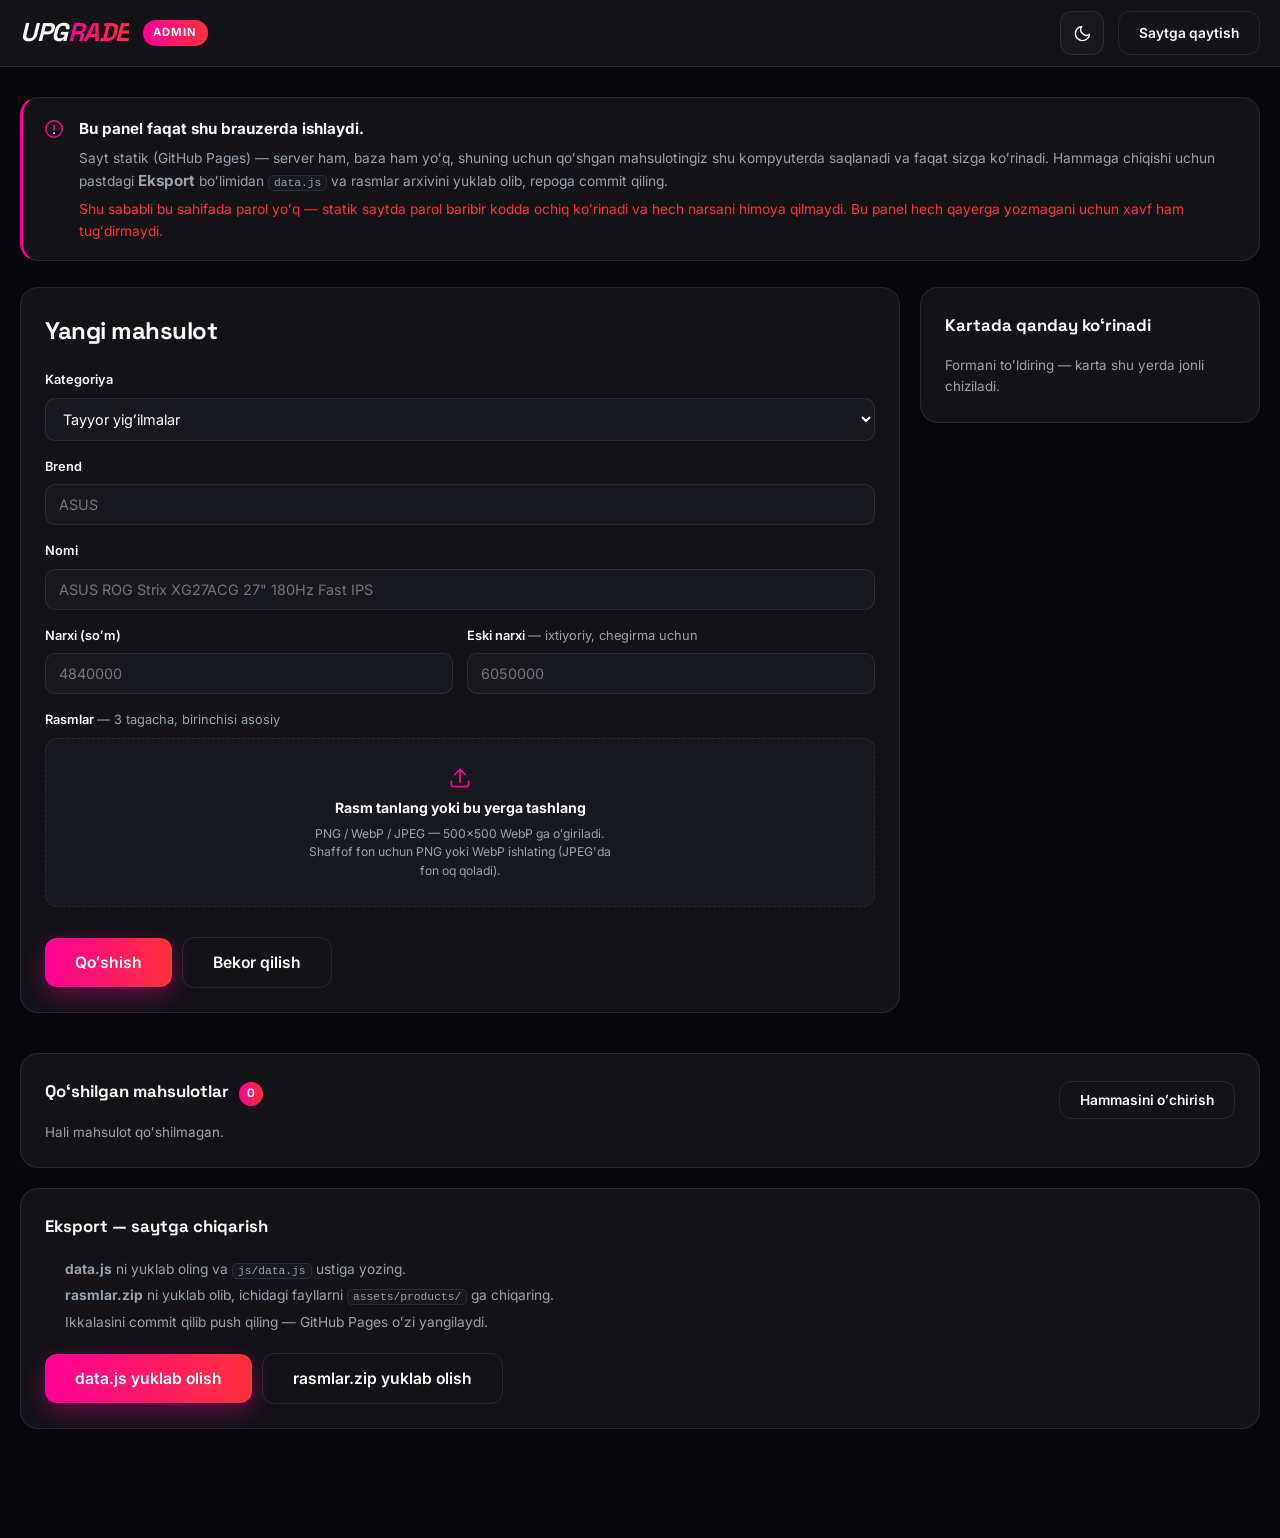
==== admin.html @ e44454c7 "Admin panel qo'shildi — yangi mahsulot qo'shish uchun admin.html: forma to'ldiriladi, karta jonli ch" ====
<!DOCTYPE html>
<html lang="uz" data-theme="dark">
<head>
  <meta charset="UTF-8">
  <meta name="viewport" content="width=device-width, initial-scale=1.0">
  <meta name="theme-color" content="#0f0f0f">
  <meta name="robots" content="noindex, nofollow">
  <title>Admin — mahsulot qoʻshish | UPG</title>
  <link rel="icon" type="image/svg+xml" href="assets/favicon.svg">
  <script>(function(){try{var t=localStorage.getItem("upg-theme");if(t==="light"||t==="dark")document.documentElement.setAttribute("data-theme",t)}catch(e){}})();</script>
  <link rel="preconnect" href="https://fonts.googleapis.com">
  <link rel="preconnect" href="https://fonts.gstatic.com" crossorigin>
  <link href="https://fonts.googleapis.com/css2?family=Inter:wght@400;500;600;700&family=Space+Grotesk:wght@500;600;700&display=swap" rel="stylesheet">
  <link rel="stylesheet" href="css/style.css">
  <link rel="stylesheet" href="css/shop.css">
  <link rel="stylesheet" href="css/admin.css">
</head>
<body data-page="admin">

  <header class="adm-head">
    <div class="container adm-head__inner">
      <a class="logo" href="index.html"><span class="logo__upg">UPG</span><span class="logo__rade">RADE</span></a>
      <span class="adm-head__tag">Admin</span>
      <div class="adm-head__spacer"></div>
      <button class="icon-btn" type="button" id="themeToggle" aria-label="Mavzuni almashtirish">
        <svg class="icon-moon" viewBox="0 0 24 24"><path d="M21 12.8A9 9 0 1 1 11.2 3a7 7 0 0 0 9.8 9.8z"/></svg>
        <svg class="icon-sun" viewBox="0 0 24 24"><circle cx="12" cy="12" r="4"/><path d="M12 2v2m0 16v2M4.9 4.9l1.4 1.4m11.4 11.4 1.4 1.4M2 12h2m16 0h2M4.9 19.1l1.4-1.4M17.7 6.3l1.4-1.4"/></svg>
      </button>
      <a class="btn btn--ghost btn--sm" href="index.html">Saytga qaytish</a>
    </div>
  </header>

  <main class="page">
    <div class="container">

      <div class="adm-note">
        <svg viewBox="0 0 24 24" aria-hidden="true"><circle cx="12" cy="12" r="9"/><path d="M12 8v5"/><circle cx="12" cy="16.5" r="1" fill="currentColor" stroke="none"/></svg>
        <div>
          <b>Bu panel faqat shu brauzerda ishlaydi.</b>
          <p>Sayt statik (GitHub Pages) — server ham, baza ham yoʻq, shuning uchun qoʻshgan mahsulotingiz shu kompyuterda saqlanadi va faqat sizga koʻrinadi. Hammaga chiqishi uchun pastdagi <b>Eksport</b> boʻlimidan <code>data.js</code> va rasmlar arxivini yuklab olib, repoga commit qiling.</p>
          <p class="adm-note__warn">Shu sababli bu sahifada parol yoʻq — statik saytda parol baribir kodda ochiq koʻrinadi va hech narsani himoya qilmaydi. Bu panel hech qayerga yozmagani uchun xavf ham tugʻdirmaydi.</p>
        </div>
      </div>

      <div class="adm-grid">
        <!-- ---------- Forma ---------- -->
        <section class="adm-card">
          <h1 class="adm-title" id="formTitle">Yangi mahsulot</h1>

          <form id="prodForm" novalidate>
            <input type="hidden" id="fEditId">

            <label class="adm-field">
              <span>Kategoriya</span>
              <select id="fCat" required></select>
            </label>

            <label class="adm-field">
              <span>Brend</span>
              <input type="text" id="fBrand" list="brandList" placeholder="ASUS" required>
              <datalist id="brandList"></datalist>
            </label>

            <label class="adm-field">
              <span>Nomi</span>
              <input type="text" id="fName" placeholder='ASUS ROG Strix XG27ACG 27" 180Hz Fast IPS' required>
            </label>

            <div class="adm-row">
              <label class="adm-field">
                <span>Narxi (soʻm)</span>
                <input type="number" id="fPrice" min="0" step="1000" placeholder="4840000" required>
              </label>
              <label class="adm-field">
                <span>Eski narxi <i>— ixtiyoriy, chegirma uchun</i></span>
                <input type="number" id="fOld" min="0" step="1000" placeholder="6050000">
              </label>
            </div>

            <div class="adm-field">
              <span>Rasmlar <i>— 3 tagacha, birinchisi asosiy</i></span>
              <div class="adm-drop" id="drop">
                <input type="file" id="fImgs" accept="image/png,image/webp,image/jpeg" multiple hidden>
                <svg viewBox="0 0 24 24" aria-hidden="true"><path d="M12 16V4m-5 5 5-5 5 5"/><path d="M4 15v3a2 2 0 0 0 2 2h12a2 2 0 0 0 2-2v-3"/></svg>
                <b>Rasm tanlang yoki bu yerga tashlang</b>
                <small>PNG / WebP / JPEG — 500×500 WebP ga oʻgiriladi.
                  Shaffof fon uchun PNG yoki WebP ishlating (JPEG'da fon oq qoladi).</small>
              </div>
              <div class="adm-thumbs" id="imgPreview"></div>
            </div>

            <div class="adm-actions">
              <button class="btn btn--primary" type="submit" id="saveBtn">Qoʻshish</button>
              <button class="btn btn--ghost" type="button" id="cancelBtn" hidden>Bekor qilish</button>
              <span class="adm-err" id="formErr" role="alert"></span>
            </div>
          </form>
        </section>

        <!-- ---------- Jonli koʻrinish ---------- -->
        <section class="adm-card adm-card--preview">
          <h2 class="adm-subtitle">Kartada qanday koʻrinadi</h2>
          <div class="prod-grid adm-preview" id="cardPreview"></div>
          <p class="adm-hint" id="previewHint">Formani toʻldiring — karta shu yerda jonli chiziladi.</p>
        </section>
      </div>

      <!-- ---------- Qoʻshilganlar ---------- -->
      <section class="adm-card">
        <div class="adm-listhead">
          <h2 class="adm-subtitle">Qoʻshilgan mahsulotlar <span class="adm-count" id="listCount">0</span></h2>
          <button class="btn btn--ghost btn--sm" type="button" id="clearAll">Hammasini oʻchirish</button>
        </div>
        <div id="list"></div>
      </section>

      <!-- ---------- Eksport ---------- -->
      <section class="adm-card">
        <h2 class="adm-subtitle">Eksport — saytga chiqarish</h2>
        <ol class="adm-steps">
          <li><b>data.js</b> ni yuklab oling va <code>js/data.js</code> ustiga yozing.</li>
          <li><b>rasmlar.zip</b> ni yuklab olib, ichidagi fayllarni <code>assets/products/</code> ga chiqaring.</li>
          <li>Ikkalasini commit qilib push qiling — GitHub Pages oʻzi yangilaydi.</li>
        </ol>
        <div class="adm-actions">
          <button class="btn btn--primary" type="button" id="expData">data.js yuklab olish</button>
          <button class="btn btn--ghost" type="button" id="expZip">rasmlar.zip yuklab olish</button>
          <span class="adm-err" id="expErr" role="alert"></span>
        </div>
      </section>

    </div>
  </main>

  <div class="adm-toast" id="toast" role="status" aria-live="polite"></div>

  <script src="js/data.js"></script>
  <script src="js/art.js"></script>
  <script src="js/admin.js"></script>
</body>
</html>
---- css/style.css ----
/* ============================================================
   UPG — zamonaviy dizayn
   Brend ranglari saqlangan: #FF0096, #FF3139, #0f0f0f, #ededed
   ============================================================ */

:root {
  --primary: #FF0096;
  --secondary: #FF3139;
  --ok: #28c840;
  --grad: linear-gradient(90deg, #FF0096, #FF3139);

  --bg: #070709;
  --bg-alt: #0f0f0f;
  --card: #131318;
  --card-2: #18181f;
  --border: rgba(255, 255, 255, 0.09);
  --text: #fcfcfc;
  --muted: #98a2ac;
  --shadow: 0 18px 50px rgba(0, 0, 0, 0.5);
  --glow: 0 0 42px rgba(255, 0, 150, 0.35);

  --radius: 18px;
  --radius-sm: 12px;
  --header-h: 76px;
  --font-head: "Space Grotesk", "Inter", sans-serif;
  --font-body: "Inter", sans-serif;
}

[data-theme="light"] {
  --ok: #12923a;
  --bg: #ffffff;
  --bg-alt: #f4f5f7;
  --card: #ffffff;
  --card-2: #f7f8fa;
  --border: #e4e7ea;
  --text: #0f0f0f;
  --muted: #49565e;
  --shadow: 0 18px 45px rgba(15, 15, 15, 0.09);
  --glow: 0 0 42px rgba(255, 0, 150, 0.16);
}

/* ---------- Reset ---------- */
*, *::before, *::after { box-sizing: border-box; margin: 0; padding: 0; }

html { scroll-behavior: smooth; }

body {
  font-family: var(--font-body);
  background: var(--bg);
  color: var(--text);
  line-height: 1.6;
  -webkit-font-smoothing: antialiased;
  transition: background 0.35s ease, color 0.35s ease;
  overflow-x: hidden;
}

img { max-width: 100%; display: block; }
a { color: inherit; text-decoration: none; }
button { font-family: inherit; cursor: pointer; border: none; background: none; color: inherit; }
ul, ol { list-style: none; }

svg { width: 1.15em; height: 1.15em; fill: none; stroke: currentColor; stroke-width: 1.8; stroke-linecap: round; stroke-linejoin: round; flex-shrink: 0; }

.container { width: min(1240px, 100% - 40px); margin-inline: auto; }

::selection { background: var(--primary); color: #fff; }

/* Maxsus scrollbar */
::-webkit-scrollbar { width: 11px; }
::-webkit-scrollbar-track { background: var(--bg-alt); }
::-webkit-scrollbar-thumb {
  background: linear-gradient(180deg, #FF0096, #FF3139);
  border-radius: 8px; border: 3px solid var(--bg-alt);
}
* { scrollbar-width: thin; scrollbar-color: #FF0096 var(--bg-alt); }

/* Fokus holati (klaviatura bilan) */
:focus-visible {
  outline: 2px solid var(--primary);
  outline-offset: 3px;
  border-radius: 4px;
}

/* Sticky header uchun scroll pozitsiyasi */
section[id], footer[id] { scroll-margin-top: calc(var(--header-h) + 30px); }

/* ---------- Preloader ---------- */
.preloader {
  position: fixed; inset: 0; z-index: 999;
  display: flex; flex-direction: column; align-items: center; justify-content: center; gap: 26px;
  background: #0f0f0f;
  transition: opacity 0.5s ease, visibility 0.5s ease;
}
body.loaded .preloader { opacity: 0; visibility: hidden; pointer-events: none; }

.preloader__logo {
  font-family: var(--font-head); font-size: 2.6rem; font-weight: 700; font-style: italic;
  color: #fcfcfc; letter-spacing: -1px;
  animation: preloader-in 0.8s ease both;
}
.preloader__logo span {
  background: var(--grad);
  -webkit-background-clip: text; background-clip: text;
  -webkit-text-fill-color: transparent; color: transparent;
}
@keyframes preloader-in { from { opacity: 0; transform: translateY(14px) scale(0.96); } }

.preloader__bar {
  width: 210px; height: 4px; border-radius: 4px; overflow: hidden;
  background: rgba(255, 255, 255, 0.1);
}
.preloader__bar i {
  display: block; height: 100%; width: 40%;
  background: var(--grad); border-radius: 4px;
  animation: preloader-slide 1.1s ease-in-out infinite;
}
@keyframes preloader-slide {
  0% { transform: translateX(-110%); }
  100% { transform: translateX(540px); }
}

/* ---------- Topbar ---------- */
.topbar {
  background: var(--bg-alt);
  border-bottom: 1px solid var(--border);
  font-size: 0.8rem;
  color: var(--muted);
}

.topbar__inner {
  display: flex; align-items: center; justify-content: space-between;
  gap: 16px; min-height: 38px; flex-wrap: wrap;
}

.topbar__left, .topbar__right { display: flex; align-items: center; gap: 20px; }

.topbar__item { display: inline-flex; align-items: center; gap: 6px; }
.topbar__item svg { width: 14px; height: 14px; color: var(--primary); }

.topbar__phone { font-weight: 600; color: var(--text); transition: color 0.2s; }
.topbar__phone:hover { color: var(--primary); }

.lang-switch {
  display: flex; gap: 2px; padding: 2px;
  background: var(--card-2); border: 1px solid var(--border); border-radius: 99px;
}
.lang-switch__btn {
  padding: 2px 10px; border-radius: 99px; font-size: 0.72rem; font-weight: 700;
  color: var(--muted); transition: all 0.2s;
}
.lang-switch__btn.is-active { background: var(--grad); color: #fff; }

/* ---------- Header ---------- */
.header {
  position: sticky; top: 0; z-index: 100;
  background: color-mix(in srgb, var(--bg) 82%, transparent);
  backdrop-filter: blur(18px);
  -webkit-backdrop-filter: blur(18px);
  border-bottom: 1px solid var(--border);
  transition: box-shadow 0.3s;
}
.header.is-scrolled { box-shadow: 0 8px 30px rgba(0, 0, 0, 0.25); }

.header__inner {
  display: flex; align-items: center; gap: 22px;
  min-height: var(--header-h);
}

/* Logo — brend uslubida: UPG + magenta RADE */
.logo {
  font-family: var(--font-head);
  font-size: 1.6rem; font-weight: 700; font-style: italic;
  letter-spacing: -0.5px; display: inline-flex; line-height: 1;
  user-select: none;
}
.logo__upg { color: var(--text); }
.logo__rade {
  background: var(--grad);
  -webkit-background-clip: text; background-clip: text;
  -webkit-text-fill-color: transparent; color: transparent;
}

.catalog-btn {
  display: inline-flex; align-items: center; gap: 8px;
  padding: 11px 20px; border-radius: var(--radius-sm);
  background: var(--grad); color: #fff; font-weight: 600; font-size: 0.92rem;
  box-shadow: 0 6px 22px rgba(255, 0, 150, 0.32);
  transition: transform 0.2s, box-shadow 0.2s;
}
.catalog-btn:hover { transform: translateY(-2px); box-shadow: 0 10px 28px rgba(255, 0, 150, 0.45); }
.catalog-btn[aria-expanded="true"] { box-shadow: 0 2px 12px rgba(255, 0, 150, 0.3); transform: none; }

/* ---------- Mega menyu ---------- */
.mega {
  position: absolute; left: 0; right: 0; top: 100%;
  background: color-mix(in srgb, var(--bg) 92%, transparent);
  backdrop-filter: blur(22px);
  -webkit-backdrop-filter: blur(22px);
  border-bottom: 1px solid var(--border);
  box-shadow: 0 30px 60px rgba(0, 0, 0, 0.35);
  opacity: 0; visibility: hidden; transform: translateY(-8px);
  transition: opacity 0.25s, transform 0.25s, visibility 0.25s;
  z-index: 99;
}
.mega.is-open { opacity: 1; visibility: visible; transform: translateY(0); }

.mega__inner {
  display: grid; grid-template-columns: repeat(4, 1fr);
  gap: 6px; padding-block: 22px;
}

.mega__link {
  display: flex; align-items: center; gap: 13px;
  padding: 11px 14px; border-radius: var(--radius-sm);
  transition: background 0.2s;
}
.mega__link:hover { background: var(--card-2); }
.mega__link > svg { width: 22px; height: 22px; color: var(--primary); }
.mega__link span { display: flex; flex-direction: column; line-height: 1.35; }
.mega__link b { font-size: 0.9rem; font-weight: 600; }
.mega__link i { font-style: normal; font-size: 0.74rem; color: var(--muted); }

/* ---------- Qidiruv ---------- */
.search {
  flex: 1; display: flex; align-items: center; position: relative;
  background: var(--card-2); border: 1px solid var(--border);
  border-radius: var(--radius-sm);
  transition: border-color 0.25s, box-shadow 0.25s;
}
.search:focus-within { border-color: var(--primary); box-shadow: 0 0 0 3px rgba(255, 0, 150, 0.15); }
.search__icon { position: absolute; left: 14px; width: 18px; height: 18px; color: var(--muted); pointer-events: none; }
.search__input {
  flex: 1; border: none; outline: none; background: transparent;
  padding: 12px 12px 12px 44px; color: var(--text); font-size: 0.92rem; font-family: inherit;
  border-radius: var(--radius-sm);
}
.search__input::placeholder { color: var(--muted); }
.search__btn {
  padding: 12px 22px; font-weight: 600; font-size: 0.88rem;
  color: var(--primary); border-left: 1px solid var(--border);
  border-radius: 0 var(--radius-sm) var(--radius-sm) 0;
  transition: background 0.2s, color 0.2s;
}
.search__btn:hover { background: var(--grad); color: #fff; }

.search__sugg {
  position: absolute; top: calc(100% + 8px); left: 0; right: 0;
  background: var(--card); border: 1px solid var(--border);
  border-radius: var(--radius-sm); overflow: hidden;
  box-shadow: var(--shadow);
  opacity: 0; visibility: hidden; transform: translateY(-6px);
  transition: all 0.2s; z-index: 60;
}
.search__sugg.is-open { opacity: 1; visibility: visible; transform: translateY(0); }
.search__sugg-item {
  display: flex; align-items: center; gap: 12px; width: 100%;
  padding: 11px 16px; text-align: left; font-size: 0.9rem;
  transition: background 0.15s;
}
.search__sugg-item:hover { background: var(--card-2); }
.search__sugg-item svg { width: 16px; height: 16px; color: var(--muted); }
.search__sugg-item small { margin-left: auto; color: var(--muted); font-size: 0.74rem; }
.search__sugg-item mark { background: none; color: var(--primary); font-weight: 700; }

.header__actions { display: flex; align-items: center; gap: 8px; }

.icon-btn {
  position: relative; display: grid; place-items: center;
  width: 44px; height: 44px; border-radius: var(--radius-sm);
  border: 1px solid var(--border); background: var(--card-2);
  transition: border-color 0.2s, color 0.2s, transform 0.2s;
}
.icon-btn:hover { border-color: var(--primary); color: var(--primary); transform: translateY(-2px); }
.icon-btn svg { width: 19px; height: 19px; }
.icon-btn__badge {
  position: absolute; top: -6px; right: -6px;
  min-width: 18px; height: 18px; padding: 0 5px;
  display: grid; place-items: center;
  background: var(--grad); color: #fff;
  font-size: 0.66rem; font-weight: 700; border-radius: 99px;
  box-shadow: 0 3px 10px rgba(255, 49, 57, 0.45);
  transition: transform 0.2s;
}
.icon-btn__badge.bump { animation: badge-bump 0.35s ease; }
@keyframes badge-bump { 40% { transform: scale(1.45); } }

/* Mavzu almashtirgich ikonkalari */
.icon-sun { display: none; }
[data-theme="light"] .icon-sun { display: block; }
[data-theme="light"] .icon-moon { display: none; }

.burger { display: none; flex-direction: column; gap: 5px; width: 44px; height: 44px; align-items: center; justify-content: center; border: 1px solid var(--border); border-radius: var(--radius-sm); }
.burger span { width: 20px; height: 2px; background: var(--text); border-radius: 2px; transition: all 0.3s; }
.burger.is-open span:nth-child(1) { transform: translateY(7px) rotate(45deg); }
.burger.is-open span:nth-child(2) { opacity: 0; }
.burger.is-open span:nth-child(3) { transform: translateY(-7px) rotate(-45deg); }

/* ---------- Subnav ---------- */
.subnav { border-top: 1px solid var(--border); }
.subnav__inner {
  display: flex; align-items: center; gap: 26px;
  min-height: 46px; font-size: 0.88rem; overflow-x: auto;
  scrollbar-width: none;
}
.subnav__inner::-webkit-scrollbar { display: none; }
.subnav a {
  color: var(--muted); font-weight: 500; white-space: nowrap;
  position: relative; padding: 12px 0; transition: color 0.2s;
}
.subnav a::after {
  content: ""; position: absolute; left: 0; bottom: 0;
  width: 100%; height: 2px; background: var(--grad);
  transform: scaleX(0); transform-origin: left; transition: transform 0.25s;
}
.subnav a:hover { color: var(--text); }
.subnav a:hover::after { transform: scaleX(1); }
.subnav a.is-active { color: var(--text); font-weight: 600; }
.subnav a.is-active::after { transform: scaleX(1); }

.subnav__hot {
  margin-left: auto; display: inline-flex; align-items: center; gap: 8px;
  color: var(--secondary); font-weight: 700; white-space: nowrap;
}
.dot {
  width: 8px; height: 8px; border-radius: 50%; background: var(--secondary);
  animation: pulse 1.6s infinite;
}
@keyframes pulse {
  0%, 100% { box-shadow: 0 0 0 0 rgba(255, 49, 57, 0.5); }
  50% { box-shadow: 0 0 0 7px rgba(255, 49, 57, 0); }
}

/* ---------- Kun taklifi ---------- */
.dealbar {
  background: var(--grad); color: #fff;
  font-size: 0.85rem; overflow: hidden;
}
.dealbar__inner {
  display: flex; align-items: center; gap: 10px;
  min-height: 42px; flex-wrap: wrap; padding-block: 6px;
}
.dealbar__flash { animation: flash-blink 1.4s ease infinite; }
@keyframes flash-blink { 50% { opacity: 0.4; } }
.dealbar b { font-weight: 700; }
.dealbar__item { opacity: 0.94; transition: opacity 0.2s; }
a.dealbar__item:hover { opacity: 1; text-decoration: underline; }
.dealbar__ends {
  margin-left: auto; display: inline-flex; align-items: center; gap: 8px;
  font-size: 0.8rem; opacity: 0.95;
}
.dealbar__timer {
  font-family: var(--font-head); font-variant-numeric: tabular-nums;
  background: rgba(0, 0, 0, 0.25); padding: 3px 10px; border-radius: 8px;
  letter-spacing: 1px;
}

/* ---------- Buttons ---------- */
.btn {
  display: inline-flex; align-items: center; gap: 10px;
  padding: 15px 30px; border-radius: var(--radius-sm);
  font-weight: 600; font-size: 0.98rem; transition: all 0.25s;
}
.btn svg { width: 18px; height: 18px; transition: transform 0.25s; }
.btn:hover svg { transform: translateX(4px); }

.btn--primary {
  background: var(--grad); color: #fff;
  box-shadow: 0 8px 26px rgba(255, 0, 150, 0.35);
}
.btn--primary:hover { transform: translateY(-3px); box-shadow: 0 14px 34px rgba(255, 0, 150, 0.5); }

.btn--ghost {
  border: 1px solid var(--border); color: var(--text); background: transparent;
}
.btn--ghost:hover { border-color: var(--primary); color: var(--primary); transform: translateY(-3px); }

.btn--sm { padding: 10px 20px; font-size: 0.86rem; }

/* ---------- Hero ---------- */
.hero {
  position: relative; overflow: hidden;
  padding: 90px 0 0;
}

.hero__glow {
  position: absolute; border-radius: 50%; filter: blur(120px); pointer-events: none;
}
.hero__glow--1 {
  width: 560px; height: 560px; top: -180px; right: -120px;
  background: rgba(255, 0, 150, 0.22);
}
.hero__glow--2 {
  width: 420px; height: 420px; bottom: -160px; left: -140px;
  background: rgba(255, 49, 57, 0.14);
}
[data-theme="light"] .hero__glow--1 { background: rgba(255, 0, 150, 0.12); }
[data-theme="light"] .hero__glow--2 { background: rgba(255, 49, 57, 0.09); }

.hero__grid-bg {
  position: absolute; inset: 0; pointer-events: none;
  background-image:
    linear-gradient(var(--border) 1px, transparent 1px),
    linear-gradient(90deg, var(--border) 1px, transparent 1px);
  background-size: 56px 56px;
  mask-image: radial-gradient(ellipse 90% 70% at 50% 0%, #000 20%, transparent 75%);
  -webkit-mask-image: radial-gradient(ellipse 90% 70% at 50% 0%, #000 20%, transparent 75%);
  opacity: 0.55;
}

.hero__inner {
  position: relative; display: grid;
  grid-template-columns: 1.05fr 0.95fr; align-items: center; gap: 48px;
  padding-bottom: 80px;
}

.chip {
  display: inline-flex; align-items: center; gap: 10px;
  padding: 8px 16px; border-radius: 99px;
  border: 1px solid var(--border); background: var(--card-2);
  font-size: 0.8rem; font-weight: 600; color: var(--muted);
  margin-bottom: 26px;
}
.chip__pulse {
  width: 8px; height: 8px; border-radius: 50%;
  background: var(--primary); animation: pulse 1.8s infinite;
}

.hero__title {
  font-family: var(--font-head);
  font-size: clamp(2.4rem, 5.2vw, 4.1rem);
  font-weight: 700; line-height: 1.06; letter-spacing: -1.5px;
  margin-bottom: 22px;
}

.grad-text {
  background: var(--grad);
  -webkit-background-clip: text; background-clip: text;
  -webkit-text-fill-color: transparent; color: transparent;
}

.hero__subtitle {
  max-width: 520px; color: var(--muted);
  font-size: 1.06rem; margin-bottom: 34px;
}

.hero__cta { display: flex; gap: 14px; flex-wrap: wrap; margin-bottom: 48px; }

.hero__stats { display: flex; gap: 40px; flex-wrap: wrap; }
.hstat b {
  font-family: var(--font-head); font-size: 1.9rem; font-weight: 700;
  display: block; line-height: 1.1;
}
.hstat span { color: var(--muted); font-size: 0.84rem; }

/* Hero visual — GPU kartochkasi */
.hero__visual { position: relative; display: flex; justify-content: center; }

.float-chip {
  position: absolute; z-index: 3;
  padding: 8px 15px; border-radius: 99px;
  font-family: var(--font-head); font-size: 0.78rem; font-weight: 700; letter-spacing: 1px;
  background: color-mix(in srgb, var(--card) 78%, transparent);
  backdrop-filter: blur(8px);
  border: 1px solid rgba(255, 0, 150, 0.45);
  color: var(--primary);
  box-shadow: 0 10px 26px rgba(0, 0, 0, 0.3), 0 0 18px rgba(255, 0, 150, 0.2);
  animation: chip-float 5s ease-in-out infinite;
}
.float-chip--1 { top: 4%; left: 2%; }
.float-chip--2 { top: 38%; right: -2%; animation-delay: -1.7s; }
.float-chip--3 { bottom: 16%; left: -3%; animation-delay: -3.4s; }
@keyframes chip-float {
  0%, 100% { transform: translateY(0); }
  50% { transform: translateY(-12px); }
}

.gpu-card {
  position: relative; width: 100%; max-width: 540px;
  background: var(--card);
  border: 1px solid var(--border); border-radius: 26px;
  padding: 26px 20px 20px;
  box-shadow: var(--shadow), var(--glow);
  animation: floaty 6s ease-in-out infinite;
}
[data-theme="light"] .gpu-card { background: #0f0f0f; }

@keyframes floaty {
  0%, 100% { transform: translateY(0) rotate(-0.4deg); }
  50% { transform: translateY(-14px) rotate(0.4deg); }
}

.gpu-card svg { width: 100%; height: auto; stroke: none; }

.fan { animation: spin 5s linear infinite; }
.fan--rev { animation-duration: 6.5s; }
@keyframes spin { to { transform: rotate(360deg); } }

.gpu-card__tag {
  display: flex; align-items: center; justify-content: space-between;
  margin-top: 4px; padding: 14px 18px;
  background: rgba(255, 255, 255, 0.04);
  border: 1px solid rgba(255, 255, 255, 0.09);
  border-radius: 14px;
}
.gpu-card__tag-label { color: #98a2ac; font-size: 0.82rem; font-weight: 600; }
.gpu-card__tag-price {
  font-family: var(--font-head); font-weight: 700; font-size: 1.05rem;
  background: var(--grad);
  -webkit-background-clip: text; background-clip: text;
  -webkit-text-fill-color: transparent; color: transparent;
}
.gpu-card__tag-price span {
  -webkit-text-fill-color: initial; color: #98a2ac;
  font-size: 0.8rem; font-weight: 600; background: none;
}

/* ---------- Marquee ---------- */
.marquee {
  position: relative; border-block: 1px solid var(--border);
  background: var(--bg-alt); overflow: hidden; padding: 16px 0;
}
.marquee__track {
  display: flex; align-items: center; gap: 34px; width: max-content;
  animation: marquee 30s linear infinite;
  font-family: var(--font-head); font-weight: 600; font-size: 0.86rem;
  letter-spacing: 2px; color: var(--muted); white-space: nowrap;
}
.marquee__track i { color: var(--primary); font-style: normal; font-size: 0.6rem; }
.marquee:hover .marquee__track { animation-play-state: paused; }
@keyframes marquee { to { transform: translateX(-50%); } }

/* ---------- Sections ---------- */
.section { padding: 96px 0; }
.section--alt { background: var(--bg-alt); }

.section__head {
  display: flex; align-items: flex-end; justify-content: space-between;
  gap: 20px; margin-bottom: 44px; flex-wrap: wrap;
}
.section__head--center { justify-content: center; text-align: center; }

.section__eyebrow {
  display: inline-block; font-size: 0.78rem; font-weight: 700;
  letter-spacing: 3px; text-transform: uppercase;
  color: var(--primary); margin-bottom: 10px;
}
.section__eyebrow--light { color: #ff9ad3; }

.section__title {
  font-family: var(--font-head);
  font-size: clamp(1.7rem, 3.4vw, 2.5rem);
  font-weight: 700; letter-spacing: -0.8px; line-height: 1.15;
}

.section__text { color: var(--muted); max-width: 500px; margin: 18px 0 30px; }

.link-more {
  display: inline-flex; align-items: center; gap: 8px;
  font-weight: 600; font-size: 0.92rem; color: var(--primary);
  transition: gap 0.25s;
}
.link-more:hover { gap: 13px; }
.link-more svg { width: 17px; height: 17px; }

/* ---------- Kategoriyalar ---------- */
.cat-grid {
  display: grid; grid-template-columns: repeat(6, 1fr); gap: 14px;
}

.cat-card {
  display: flex; flex-direction: column; gap: 4px;
  padding: 22px 18px 18px;
  background: var(--card); border: 1px solid var(--border);
  border-radius: var(--radius);
  transition: transform 0.25s, border-color 0.25s, box-shadow 0.25s;
}
.cat-card:hover {
  transform: translateY(-6px); border-color: rgba(255, 0, 150, 0.5);
  box-shadow: 0 16px 34px rgba(255, 0, 150, 0.13);
}

.cat-card__icon {
  width: 50px; height: 50px; display: grid; place-items: center;
  border-radius: 14px; margin-bottom: 12px;
  background: linear-gradient(135deg, rgba(255, 0, 150, 0.14), rgba(255, 49, 57, 0.1));
  color: var(--primary);
  transition: background 0.25s, color 0.25s, transform 0.25s;
}
.cat-card__icon svg { width: 25px; height: 25px; }
.cat-card:hover .cat-card__icon {
  background: var(--grad); color: #fff; transform: scale(1.06) rotate(-4deg);
}

.cat-card b { font-size: 0.94rem; font-weight: 600; }
.cat-card span { font-size: 0.78rem; color: var(--muted); }

/* ---------- Yigʻilmalar ---------- */
.builds-grid {
  display: grid; grid-template-columns: repeat(3, 1fr); gap: 22px;
  align-items: stretch;
}

.build-card {
  position: relative; display: flex; flex-direction: column;
  background: var(--card); border: 1px solid var(--border);
  border-radius: var(--radius); padding: 28px;
  transition: transform 0.25s, border-color 0.25s, box-shadow 0.25s;
}
.build-card:hover { transform: translateY(-6px); box-shadow: var(--shadow); }

.build-card--featured {
  border-color: rgba(255, 0, 150, 0.55);
  box-shadow: 0 0 0 1px rgba(255, 0, 150, 0.35), 0 22px 48px rgba(255, 0, 150, 0.14);
}

.build-card__ribbon {
  position: absolute; top: -13px; left: 28px;
  padding: 5px 14px; border-radius: 99px;
  background: var(--grad); color: #fff;
  font-size: 0.72rem; font-weight: 700; letter-spacing: 1px; text-transform: uppercase;
  box-shadow: 0 6px 18px rgba(255, 0, 150, 0.4);
}

.build-card__head {
  display: flex; align-items: center; justify-content: space-between;
  margin-bottom: 20px;
}
.build-card__tier {
  font-family: var(--font-head); font-size: 1.5rem; font-weight: 700;
  font-style: italic; letter-spacing: 1px;
}
.build-card--featured .build-card__tier {
  background: var(--grad);
  -webkit-background-clip: text; background-clip: text;
  -webkit-text-fill-color: transparent; color: transparent;
}
.build-card__fps {
  font-size: 0.76rem; font-weight: 700; color: var(--muted);
  padding: 5px 11px; border: 1px solid var(--border); border-radius: 99px;
  white-space: nowrap;
}

.build-card__specs { flex: 1; display: flex; flex-direction: column; gap: 11px; margin-bottom: 24px; }
.build-card__specs li {
  display: flex; gap: 12px; align-items: baseline;
  font-size: 0.9rem; color: var(--text);
  padding-bottom: 11px; border-bottom: 1px dashed var(--border);
}
.build-card__specs li:last-child { border-bottom: none; padding-bottom: 0; }
.build-card__specs b {
  min-width: 44px; font-size: 0.72rem; font-weight: 700;
  letter-spacing: 1px; color: var(--primary);
}

.build-card__foot { display: flex; align-items: center; justify-content: space-between; gap: 12px; }

.price { display: flex; align-items: baseline; gap: 6px; flex-wrap: wrap; }
.price b { font-family: var(--font-head); font-size: 1.22rem; font-weight: 700; letter-spacing: -0.5px; }
.price span { font-size: 0.78rem; color: var(--muted); }
.price s { font-size: 0.8rem; color: var(--muted); opacity: 0.75; width: 100%; }

/* ---------- Konfigurator ---------- */
.configurator { position: relative; overflow: hidden; }
.configurator__inner {
  display: grid; grid-template-columns: 1fr 1fr; gap: 60px; align-items: center;
}

.steps { display: flex; flex-direction: column; gap: 22px; margin-bottom: 36px; }
.steps__item { display: flex; gap: 18px; align-items: flex-start; }
.steps__num {
  font-family: var(--font-head); font-weight: 700; font-size: 1rem;
  width: 46px; height: 46px; display: grid; place-items: center; flex-shrink: 0;
  border: 1px solid rgba(255, 0, 150, 0.45); border-radius: 14px;
  color: var(--primary); background: rgba(255, 0, 150, 0.07);
}
.steps__item b { display: block; font-size: 1.02rem; margin-bottom: 2px; }
.steps__item p { color: var(--muted); font-size: 0.9rem; }

/* Konfigurator maketi */
.config-mock {
  background: var(--card); border: 1px solid var(--border);
  border-radius: var(--radius); overflow: hidden;
  box-shadow: var(--shadow);
  font-size: 0.9rem;
}
.config-mock__bar {
  display: flex; align-items: center; gap: 7px;
  padding: 13px 18px; border-bottom: 1px solid var(--border);
  background: var(--card-2);
}
.config-mock__bar i { width: 11px; height: 11px; border-radius: 50%; background: var(--border); }
.config-mock__bar i:nth-child(1) { background: #ff5f57; }
.config-mock__bar i:nth-child(2) { background: #febc2e; }
.config-mock__bar i:nth-child(3) { background: #28c840; }
.config-mock__bar span { margin-left: 10px; color: var(--muted); font-size: 0.78rem; }

.config-mock__row {
  display: flex; align-items: center; gap: 14px;
  padding: 15px 18px; border-bottom: 1px solid var(--border);
}
.config-mock__row.is-active { background: rgba(255, 0, 150, 0.06); }

.config-mock__part {
  min-width: 52px; font-size: 0.7rem; font-weight: 700; letter-spacing: 1px;
  color: var(--primary); padding: 4px 8px; text-align: center;
  background: rgba(255, 0, 150, 0.1); border-radius: 7px;
}
.config-mock__name { flex: 1; font-weight: 500; }
.config-mock__ok { color: var(--ok); font-weight: 700; }
.config-mock__cursor {
  width: 9px; height: 18px; background: var(--primary);
  animation: blink 1s steps(2) infinite;
}
@keyframes blink { 50% { opacity: 0; } }

.config-mock__total {
  display: flex; align-items: center; justify-content: space-between;
  padding: 16px 18px; background: var(--card-2);
  color: var(--muted); font-size: 0.84rem;
}
.config-mock__total b { color: var(--text); font-family: var(--font-head); }
.config-mock__total b.ok { color: var(--ok); }

/* ---------- Mahsulotlar ---------- */
.tabs { display: flex; gap: 6px; padding: 5px; background: var(--card); border: 1px solid var(--border); border-radius: 99px; }
.tabs__btn {
  padding: 9px 20px; border-radius: 99px;
  font-weight: 600; font-size: 0.86rem; color: var(--muted);
  transition: all 0.22s;
}
.tabs__btn:hover { color: var(--text); }
.tabs__btn.is-active { background: var(--grad); color: #fff; box-shadow: 0 5px 16px rgba(255, 0, 150, 0.35); }

.prod-grid {
  display: grid; grid-template-columns: repeat(4, 1fr); gap: 20px;
}

.prod-card {
  position: relative; display: flex; flex-direction: column;
  background: var(--card); border: 1px solid var(--border);
  border-radius: var(--radius); overflow: hidden;
  transition: transform 0.25s, border-color 0.25s, box-shadow 0.25s, opacity 0.3s;
}
.prod-card:hover {
  transform: translateY(-6px); border-color: rgba(255, 0, 150, 0.4);
  box-shadow: var(--shadow);
}
.prod-card.is-hidden { display: none; }

.badge {
  position: absolute; top: 14px; left: 14px; z-index: 2;
  padding: 5px 12px; border-radius: 99px;
  font-size: 0.7rem; font-weight: 700; letter-spacing: 0.6px; text-transform: uppercase;
  color: #fff;
}
.badge--new { background: var(--primary); box-shadow: 0 5px 16px rgba(255, 0, 150, 0.4); }
.badge--sale { background: var(--secondary); box-shadow: 0 5px 16px rgba(255, 49, 57, 0.4); }

.prod-card__fav {
  position: absolute; top: 12px; right: 12px; z-index: 2;
  width: 36px; height: 36px; display: grid; place-items: center;
  border-radius: 50%; background: color-mix(in srgb, var(--bg) 65%, transparent);
  backdrop-filter: blur(6px);
  color: var(--muted); opacity: 0; transform: translateY(-6px);
  transition: all 0.25s;
}
.prod-card:hover .prod-card__fav, .prod-card__fav.is-fav { opacity: 1; transform: translateY(0); }
.prod-card__fav:hover, .prod-card__fav.is-fav { color: var(--secondary); }
.prod-card__fav.is-fav svg { fill: var(--secondary); }
.prod-card__fav svg { width: 17px; height: 17px; }

.prod-card__media {
  height: 172px; display: grid; place-items: center;
  border-bottom: 1px solid var(--border);
  transition: transform 0.3s;
}
.prod-card__media svg {
  width: 74px; height: 74px; stroke-width: 1.1;
  transition: transform 0.35s ease;
}
.prod-card:hover .prod-card__media svg { transform: scale(1.12) rotate(-3deg); }

/* Har bir mahsulot turiga oʻz gradienti */
.prod-card__media--gpu     { background: radial-gradient(circle at 30% 25%, rgba(255,0,150,.22), transparent 65%), var(--card-2); color: #FF0096; }
.prod-card__media--cpu     { background: radial-gradient(circle at 70% 25%, rgba(255,49,57,.2), transparent 65%), var(--card-2); color: #FF3139; }
.prod-card__media--monitor { background: radial-gradient(circle at 30% 70%, rgba(255,0,150,.18), transparent 65%), var(--card-2); color: #FF0096; }
.prod-card__media--kb      { background: radial-gradient(circle at 65% 70%, rgba(255,49,57,.18), transparent 65%), var(--card-2); color: #FF3139; }
.prod-card__media--mouse   { background: radial-gradient(circle at 50% 20%, rgba(255,0,150,.2), transparent 65%), var(--card-2); color: #FF0096; }
.prod-card__media--headset { background: radial-gradient(circle at 25% 40%, rgba(255,49,57,.2), transparent 65%), var(--card-2); color: #FF3139; }
.prod-card__media--ram     { background: radial-gradient(circle at 75% 45%, rgba(255,0,150,.18), transparent 65%), var(--card-2); color: #FF0096; }
.prod-card__media--ssd     { background: radial-gradient(circle at 40% 65%, rgba(255,49,57,.18), transparent 65%), var(--card-2); color: #FF3139; }

.prod-card__body { display: flex; flex-direction: column; gap: 7px; padding: 18px; flex: 1; }
.prod-card__cat { font-size: 0.72rem; font-weight: 700; letter-spacing: 1.4px; text-transform: uppercase; color: var(--primary); }
.prod-card__name { font-size: 0.95rem; font-weight: 600; line-height: 1.4; flex: 1; }

.stars { color: #ffc107; font-size: 0.82rem; letter-spacing: 2px; }
.stars span { color: var(--muted); letter-spacing: 0; margin-left: 4px; }

.prod-card__foot {
  display: flex; align-items: center; justify-content: space-between;
  gap: 10px; margin-top: 8px;
}
.prod-card__foot .price b { font-size: 1.05rem; }

.cart-btn {
  width: 42px; height: 42px; display: grid; place-items: center; flex-shrink: 0;
  border-radius: var(--radius-sm); background: var(--grad); color: #fff;
  box-shadow: 0 6px 18px rgba(255, 0, 150, 0.3);
  transition: transform 0.2s, box-shadow 0.2s;
}
.cart-btn:hover { transform: translateY(-3px) scale(1.05); box-shadow: 0 10px 24px rgba(255, 0, 150, 0.45); }
.cart-btn svg { width: 18px; height: 18px; }

/* ---------- Xizmatlar ---------- */
.serv-grid { display: grid; grid-template-columns: repeat(4, 1fr); gap: 20px; }

.serv-card {
  padding: 30px 26px;
  background: var(--card); border: 1px solid var(--border);
  border-radius: var(--radius);
  transition: transform 0.25s, border-color 0.25s, box-shadow 0.25s;
}
.serv-card:hover { transform: translateY(-6px); border-color: rgba(255, 0, 150, 0.4); box-shadow: var(--shadow); }

.serv-card__icon {
  width: 56px; height: 56px; display: grid; place-items: center;
  border-radius: 16px; margin-bottom: 18px;
  background: var(--grad); color: #fff;
  box-shadow: 0 8px 22px rgba(255, 0, 150, 0.3);
}
.serv-card__icon svg { width: 26px; height: 26px; }

.serv-card b { display: block; font-size: 1.05rem; margin-bottom: 8px; font-weight: 700; }
.serv-card p { color: var(--muted); font-size: 0.89rem; }

/* ---------- About banner ---------- */
.about {
  position: relative; padding: 100px 0;
  background:
    radial-gradient(ellipse 80% 90% at 85% 10%, rgba(255, 0, 150, 0.35), transparent 60%),
    radial-gradient(ellipse 70% 80% at 10% 90%, rgba(255, 49, 57, 0.3), transparent 60%),
    #0f0f0f;
  color: #fcfcfc;
  overflow: hidden;
}
.about::before {
  content: ""; position: absolute; inset: 0;
  background-image:
    linear-gradient(rgba(255,255,255,.05) 1px, transparent 1px),
    linear-gradient(90deg, rgba(255,255,255,.05) 1px, transparent 1px);
  background-size: 48px 48px;
  mask-image: radial-gradient(ellipse at center, #000 30%, transparent 80%);
  -webkit-mask-image: radial-gradient(ellipse at center, #000 30%, transparent 80%);
}

.about__inner { position: relative; }
.about__content { max-width: 720px; }

.about__title {
  font-family: var(--font-head);
  font-size: clamp(1.9rem, 4vw, 2.9rem);
  font-weight: 700; letter-spacing: -1px; margin-bottom: 18px;
}
.about p { color: rgba(252, 252, 252, 0.72); font-size: 1.02rem; max-width: 640px; }

.about__stats {
  display: grid; grid-template-columns: repeat(4, auto);
  gap: 48px; margin-top: 48px; width: fit-content;
}
.astat b {
  display: block; font-family: var(--font-head);
  font-size: 2.6rem; font-weight: 700; line-height: 1.05;
  background: var(--grad);
  -webkit-background-clip: text; background-clip: text;
  -webkit-text-fill-color: transparent; color: transparent;
}
.astat span { color: rgba(252, 252, 252, 0.6); font-size: 0.86rem; }

/* ---------- Sharhlar ---------- */
.rating-pill {
  display: inline-flex; align-items: center; gap: 12px;
  padding: 12px 20px;
  background: var(--card); border: 1px solid var(--border); border-radius: 99px;
}
.rating-pill__score {
  font-family: var(--font-head); font-size: 1.4rem; font-weight: 700;
  background: var(--grad);
  -webkit-background-clip: text; background-clip: text;
  -webkit-text-fill-color: transparent; color: transparent;
}
.rating-pill__count { color: var(--muted); font-size: 0.82rem; }

.testi-grid { display: grid; grid-template-columns: repeat(3, 1fr); gap: 20px; }

.testi-card {
  display: flex; flex-direction: column; gap: 16px;
  padding: 28px;
  background: var(--card); border: 1px solid var(--border);
  border-radius: var(--radius);
  transition: transform 0.25s, border-color 0.25s, box-shadow 0.25s;
}
.testi-card:hover { transform: translateY(-6px); border-color: rgba(255, 0, 150, 0.4); box-shadow: var(--shadow); }

.testi-card blockquote {
  flex: 1; color: var(--text); font-size: 0.94rem; line-height: 1.65;
  position: relative;
}

.testi-card figcaption { display: flex; align-items: center; gap: 13px; }
.testi-card__avatar {
  width: 46px; height: 46px; display: grid; place-items: center; flex-shrink: 0;
  border-radius: 50%; background: var(--grad); color: #fff;
  font-family: var(--font-head); font-weight: 700; font-size: 0.9rem;
  box-shadow: 0 6px 16px rgba(255, 0, 150, 0.3);
}
.testi-card figcaption span:last-child { display: flex; flex-direction: column; line-height: 1.35; }
.testi-card figcaption b { font-size: 0.92rem; }
.testi-card figcaption i { font-style: normal; color: var(--muted); font-size: 0.78rem; }

/* ---------- Doʻkonlar ---------- */
.stores-grid { display: grid; grid-template-columns: repeat(2, 1fr); gap: 22px; }

.store-card {
  display: flex; flex-direction: column; gap: 8px;
  padding: 32px;
  background: var(--card); border: 1px solid var(--border);
  border-radius: var(--radius);
  transition: transform 0.25s, border-color 0.25s, box-shadow 0.25s;
}
.store-card:hover { transform: translateY(-6px); border-color: rgba(255, 0, 150, 0.4); box-shadow: var(--shadow); }

.store-card__icon {
  width: 54px; height: 54px; display: grid; place-items: center;
  border-radius: 16px; margin-bottom: 10px;
  background: var(--grad); color: #fff;
  box-shadow: 0 8px 22px rgba(255, 0, 150, 0.3);
}
.store-card__icon svg { width: 25px; height: 25px; }

.store-card > b { font-family: var(--font-head); font-size: 1.2rem; }
.store-card > p { color: var(--muted); font-size: 0.92rem; }

.store-card ul { display: flex; flex-direction: column; gap: 8px; margin: 10px 0 18px; }
.store-card li { display: flex; align-items: center; gap: 10px; font-size: 0.88rem; color: var(--muted); }
.store-card li svg { width: 16px; height: 16px; color: var(--primary); }
.store-card li a { font-weight: 600; color: var(--text); transition: color 0.2s; }
.store-card li a:hover { color: var(--primary); }
.store-card .btn { align-self: flex-start; }

/* ---------- FAQ ---------- */
.faq { max-width: 780px; margin-inline: auto; display: flex; flex-direction: column; gap: 12px; }

.faq__item {
  background: var(--card); border: 1px solid var(--border);
  border-radius: var(--radius-sm);
  transition: border-color 0.25s;
  overflow: hidden;
}
.faq__item[open] { border-color: rgba(255, 0, 150, 0.45); }

.faq__item summary {
  display: flex; align-items: center; justify-content: space-between; gap: 16px;
  padding: 19px 22px;
  font-weight: 600; font-size: 0.98rem;
  cursor: pointer; list-style: none;
  transition: color 0.2s;
}
.faq__item summary::-webkit-details-marker { display: none; }
.faq__item summary:hover { color: var(--primary); }

.faq__item summary i {
  position: relative; width: 22px; height: 22px; flex-shrink: 0;
  border-radius: 50%;
}
.faq__item summary i::before, .faq__item summary i::after {
  content: ""; position: absolute; top: 50%; left: 50%;
  width: 12px; height: 2px; background: var(--primary);
  transform: translate(-50%, -50%);
  transition: transform 0.25s;
}
.faq__item summary i::after { transform: translate(-50%, -50%) rotate(90deg); }
.faq__item[open] summary i::after { transform: translate(-50%, -50%) rotate(0deg); }

.faq__item p {
  padding: 0 22px 20px; color: var(--muted); font-size: 0.92rem;
  max-width: 660px;
}

/* ---------- Ijtimoiy tarmoqlar ---------- */
.soc-grid { display: grid; grid-template-columns: repeat(4, 1fr); gap: 20px; }

.soc-card {
  display: flex; flex-direction: column; align-items: center; gap: 4px;
  padding: 34px 20px;
  background: var(--card); border: 1px solid var(--border);
  border-radius: var(--radius); text-align: center;
  transition: transform 0.25s, border-color 0.25s, box-shadow 0.25s;
}
.soc-card:hover { transform: translateY(-6px); border-color: rgba(255, 0, 150, 0.5); box-shadow: 0 16px 36px rgba(255, 0, 150, 0.12); }
.soc-card svg { width: 34px; height: 34px; color: var(--primary); margin-bottom: 12px; transition: transform 0.25s; }
.soc-card:hover svg { transform: scale(1.15); }
.soc-card b { font-family: var(--font-head); font-size: 1.5rem; font-weight: 700; }
.soc-card span { color: var(--muted); font-size: 0.86rem; }

/* ---------- Newsletter ---------- */
.newsletter-wrap { padding-top: 0; }

.newsletter {
  position: relative; overflow: hidden;
  display: flex; align-items: center; justify-content: space-between;
  gap: 34px; flex-wrap: wrap;
  padding: 52px 56px;
  border-radius: 26px;
  background:
    radial-gradient(ellipse 70% 100% at 90% 0%, rgba(255, 0, 150, 0.4), transparent 55%),
    radial-gradient(ellipse 60% 90% at 5% 100%, rgba(255, 49, 57, 0.32), transparent 55%),
    #0f0f0f;
  border: 1px solid rgba(255, 0, 150, 0.3);
  color: #fcfcfc;
}
.newsletter__glow {
  position: absolute; width: 340px; height: 340px; top: -160px; right: -80px;
  background: rgba(255, 0, 150, 0.3); filter: blur(100px); border-radius: 50%;
  pointer-events: none;
}
.newsletter__content { position: relative; max-width: 480px; }
.newsletter__content h2 {
  font-family: var(--font-head); font-size: clamp(1.4rem, 2.6vw, 1.9rem);
  font-weight: 700; letter-spacing: -0.5px; margin-bottom: 8px;
}
.newsletter__content p { color: rgba(252, 252, 252, 0.66); font-size: 0.94rem; }

.newsletter__form {
  position: relative; display: flex; gap: 10px; flex-wrap: wrap;
  flex: 1; min-width: 300px; max-width: 480px;
}
.newsletter__form input {
  flex: 1; min-width: 200px;
  padding: 15px 20px; border-radius: var(--radius-sm);
  border: 1px solid rgba(252, 252, 252, 0.2);
  background: rgba(255, 255, 255, 0.07);
  color: #fcfcfc; font-family: inherit; font-size: 0.94rem;
  outline: none; transition: border-color 0.25s, box-shadow 0.25s;
}
.newsletter__form input::placeholder { color: rgba(252, 252, 252, 0.45); }
.newsletter__form input:focus { border-color: var(--primary); box-shadow: 0 0 0 3px rgba(255, 0, 150, 0.2); }

/* ---------- Footer ---------- */
.footer {
  background: #0f0f0f; color: #fcfcfc;
  margin-top: 0; position: relative;
}
.footer__accent { height: 4px; background: var(--grad); }

.footer__inner {
  display: grid; grid-template-columns: 1.4fr 1fr 1fr 1.2fr;
  gap: 40px; padding: 64px 20px 44px;
}

.footer__col { display: flex; flex-direction: column; gap: 12px; }
.footer__col b { font-family: var(--font-head); font-size: 1rem; margin-bottom: 6px; }
.footer__col a, .footer__col span { color: rgba(252, 252, 252, 0.62); font-size: 0.9rem; transition: color 0.2s; }
.footer__col a:hover { color: var(--primary); }

.footer__col--brand .logo__upg { color: #fcfcfc; }
.footer__col--brand p { color: rgba(252, 252, 252, 0.62); font-size: 0.9rem; max-width: 300px; margin-top: 14px; }

.footer__socials { display: flex; gap: 10px; margin-top: 18px; }
.footer__socials a {
  width: 42px; height: 42px; display: grid; place-items: center;
  border: 1px solid rgba(252, 252, 252, 0.14); border-radius: 12px;
  color: rgba(252, 252, 252, 0.72);
  transition: all 0.22s;
}
.footer__socials a:hover { background: var(--grad); border-color: transparent; color: #fff; transform: translateY(-3px); }
.footer__socials svg { width: 18px; height: 18px; }

.footer__bottom {
  display: flex; align-items: center; justify-content: space-between;
  gap: 16px; flex-wrap: wrap;
  padding-block: 22px;
  border-top: 1px solid rgba(252, 252, 252, 0.1);
  color: rgba(252, 252, 252, 0.5); font-size: 0.82rem;
}

.footer__pay { display: flex; gap: 8px; flex-wrap: wrap; }
.footer__pay span {
  padding: 5px 12px; border: 1px solid rgba(252, 252, 252, 0.14);
  border-radius: 8px; font-size: 0.72rem; font-weight: 600;
  color: rgba(252, 252, 252, 0.66);
}

/* ---------- Toast ---------- */
.toast-wrap {
  position: fixed; left: 24px; bottom: 24px; z-index: 200;
  display: flex; flex-direction: column; gap: 10px;
  pointer-events: none;
}
.toast {
  display: flex; align-items: center; gap: 12px;
  padding: 14px 20px; min-width: 260px; max-width: 360px;
  background: var(--card); color: var(--text);
  border: 1px solid var(--border); border-left: 4px solid var(--primary);
  border-radius: var(--radius-sm);
  box-shadow: var(--shadow);
  font-size: 0.9rem; font-weight: 500;
  animation: toast-in 0.35s cubic-bezier(0.22, 1.2, 0.36, 1) both;
}
.toast.is-out { animation: toast-out 0.3s ease both; }
.toast__icon {
  width: 26px; height: 26px; display: grid; place-items: center; flex-shrink: 0;
  border-radius: 50%; background: var(--grad); color: #fff;
  font-size: 0.75rem; font-weight: 700;
}
@keyframes toast-in { from { opacity: 0; transform: translateX(-30px); } }
@keyframes toast-out { to { opacity: 0; transform: translateX(-30px); } }

/* ---------- Yuqoriga qaytish ---------- */
.to-top {
  position: fixed; right: 26px; bottom: 26px; z-index: 90;
  width: 50px; height: 50px; display: grid; place-items: center;
  border-radius: 14px; background: var(--grad); color: #fff;
  box-shadow: 0 10px 28px rgba(255, 0, 150, 0.4);
  opacity: 0; visibility: hidden; transform: translateY(14px);
  transition: all 0.3s;
}
.to-top.is-visible { opacity: 1; visibility: visible; transform: translateY(0); }
.to-top:hover { transform: translateY(-4px); }
.to-top svg { width: 20px; height: 20px; }

/* ---------- Scroll reveal ---------- */
.reveal { opacity: 0; transform: translateY(26px); transition: opacity 0.7s ease, transform 0.7s ease; }
.reveal.is-visible { opacity: 1; transform: translateY(0); }

@media (prefers-reduced-motion: reduce) {
  *, *::before, *::after { animation-duration: 0.01ms !important; transition-duration: 0.01ms !important; }
  .reveal { opacity: 1; transform: none; }
  html { scroll-behavior: auto; }
}

/* iOS Safari fokusda zoom qilmasligi uchun inputlar kamida 16px boʻlishi kerak */
@media (max-width: 900px) {
  .search__input,
  .newsletter__form input,
  .filter-price input,
  .sortbar__sort select { font-size: 16px; }
}

/* ============================================================
   Adaptivlik
   ============================================================ */
@media (max-width: 1100px) {
  .cat-grid { grid-template-columns: repeat(4, 1fr); }
  .prod-grid { grid-template-columns: repeat(3, 1fr); }
  .serv-grid { grid-template-columns: repeat(2, 1fr); }
  .testi-grid { grid-template-columns: 1fr; max-width: 560px; margin-inline: auto; }
  .mega__inner { grid-template-columns: repeat(3, 1fr); }
  .footer__inner { grid-template-columns: 1.4fr 1fr 1fr; }
  .footer__col:last-child { grid-column: span 3; flex-direction: row; flex-wrap: wrap; gap: 8px 24px; }
}

@media (max-width: 900px) {
  .hero__inner { grid-template-columns: 1fr; padding-bottom: 60px; }
  .hero { padding-top: 56px; }
  .hero__visual { order: -1; }
  .gpu-card { max-width: 460px; }
  .float-chip--1 { left: 6%; }
  .float-chip--2 { right: 3%; }
  .float-chip--3 { left: 4%; }
  .configurator__inner { grid-template-columns: 1fr; gap: 44px; }
  .builds-grid { grid-template-columns: 1fr; max-width: 480px; margin-inline: auto; }
  .stores-grid { grid-template-columns: 1fr; }
  .about__stats { grid-template-columns: repeat(2, auto); gap: 30px 56px; }
  .catalog-btn { display: none; }
  .mega { display: none; }
  .search { order: 3; flex-basis: 100%; margin-bottom: 14px; }
  .header__inner { flex-wrap: wrap; row-gap: 0; padding-top: 12px; }
  .subnav { display: none; }
  .burger { display: flex; }
  .newsletter { padding: 40px 30px; }

  /* Mobil menyu */
  .subnav.is-open {
    display: block; position: fixed; inset: 0; top: auto; z-index: 99;
    background: var(--bg); border-top: 1px solid var(--border);
    box-shadow: 0 -20px 60px rgba(0,0,0,.4);
    padding: 20px; border-radius: 24px 24px 0 0;
    animation: slideUp .3s ease;
  }
  .subnav.is-open .subnav__inner {
    flex-direction: column; align-items: flex-start; gap: 4px;
  }
  .subnav.is-open a { font-size: 1.05rem; padding: 12px 0; width: 100%; }
  .subnav.is-open .subnav__hot { margin: 10px 0 0; }
  @keyframes slideUp { from { transform: translateY(30px); opacity: 0; } }
}

@media (max-width: 640px) {
  .container { width: min(1240px, 100% - 32px); }
  .topbar__left { display: none; }
  .topbar__inner { justify-content: center; }
  .dealbar__inner { justify-content: center; text-align: center; }
  .dealbar__ends { margin-left: 0; }
  .section { padding: 64px 0; }
  .cat-grid { grid-template-columns: repeat(2, 1fr); }
  .prod-grid { grid-template-columns: repeat(2, 1fr); gap: 12px; }
  .prod-card__media { height: 130px; }
  .prod-card__media svg { width: 54px; height: 54px; }
  .prod-card__body { padding: 14px; }
  .serv-grid { grid-template-columns: 1fr; }
  .soc-grid { grid-template-columns: repeat(2, 1fr); }
  .footer__inner { grid-template-columns: 1fr 1fr; padding-inline: 0; }
  .footer__col--brand { grid-column: span 2; }
  .footer__col:last-child { grid-column: span 2; flex-direction: column; gap: 10px; }
  .hero__stats { gap: 24px; }
  .hstat b { font-size: 1.5rem; }
  .tabs { width: 100%; justify-content: space-between; }
  .tabs__btn { flex: 1; text-align: center; padding: 9px 10px; }
  .section__head { align-items: flex-start; flex-direction: column; }
  .about__stats { grid-template-columns: repeat(2, 1fr); width: 100%; }
  .astat b { font-size: 2rem; }
  .newsletter { padding: 34px 22px; }
  .newsletter__form .btn { width: 100%; justify-content: center; }
  .toast-wrap { left: 16px; right: 16px; bottom: 16px; }
  .toast { max-width: none; min-width: 0; }
  .float-chip { font-size: 0.68rem; padding: 6px 11px; }
}
---- css/shop.css ----
/* ============================================================
   UPG — doʻkon sahifalari stillari
   (category.html, product.html, savat oynasi, yangi media turlari)
   ============================================================ */

/* ---------- Yangi media gradientlari ---------- */
.prod-card__media--pc         { background: radial-gradient(circle at 30% 25%, rgba(255,0,150,.2), transparent 65%), var(--card-2); color: #FF0096; }
.prod-card__media--laptop     { background: radial-gradient(circle at 65% 25%, rgba(255,49,57,.2), transparent 65%), var(--card-2); color: #FF3139; }
.prod-card__media--chair      { background: radial-gradient(circle at 40% 30%, rgba(255,0,150,.2), transparent 65%), var(--card-2); color: #FF0096; }
.prod-card__media--case       { background: radial-gradient(circle at 60% 40%, rgba(255,49,57,.18), transparent 65%), var(--card-2); color: #FF3139; }
.prod-card__media--psu        { background: radial-gradient(circle at 35% 60%, rgba(255,0,150,.18), transparent 65%), var(--card-2); color: #FF0096; }
.prod-card__media--cooler     { background: radial-gradient(circle at 70% 55%, rgba(255,49,57,.2), transparent 65%), var(--card-2); color: #FF3139; }
.prod-card__media--wifi       { background: radial-gradient(circle at 50% 30%, rgba(255,0,150,.2), transparent 65%), var(--card-2); color: #FF0096; }
.prod-card__media--mousepad   { background: radial-gradient(circle at 30% 55%, rgba(255,49,57,.18), transparent 65%), var(--card-2); color: #FF3139; }
.prod-card__media--controller { background: radial-gradient(circle at 60% 30%, rgba(255,0,150,.2), transparent 65%), var(--card-2); color: #FF0096; }

/* Kartadagi nom havolasi */
.prod-card__name a { color: inherit; transition: color .2s; }
.prod-card__name a:hover { color: var(--primary); }
.prod-card__media { cursor: pointer; padding: 8px; }

/* Mahsulot illyustratsiyalari (SVG render) — kichik ikonka qoidalarini bekor qiladi */
.prod-card__media svg.art { width: 100%; height: 100%; stroke: none; }
.prod-card:hover .prod-card__media svg.art { transform: scale(1.06); }
.pdp__media svg.art { width: 100%; height: 100%; stroke: none; }

/* Haqiqiy mahsulot fotolari — shaffof fonli WebP, gradient ustiga tushadi.
   Media qutilari flex (pastdagi .pdp__media qoidasiga ham qarang): grid'da
   `place-items:center` satrni kontent boʻyicha oʻlchagani uchun rasmning
   max-height foizi hal boʻlmay, 500px tabiiy oʻlchamiga qaytib ketardi. */
.prod-card__media { display: flex; align-items: center; justify-content: center; }

.prod-card__media img.art--photo,
.pdp__media img.art--photo,
.pdp__thumb img {
  max-width: 100%; max-height: 100%; width: auto; height: auto;
  object-fit: contain;
}
.prod-card__media img.art--photo { transition: transform .35s ease; }
.prod-card:hover .prod-card__media img.art--photo { transform: scale(1.06); }
.pdp__media img.art--photo { padding: 22px; }
.pdp__thumb img { padding: 7px; }

/* ---------- Sahifa umumiy ---------- */
.page { padding: 30px 0 90px; min-height: 60vh; }

/* ---------- Breadcrumb ---------- */
.breadcrumb {
  display: flex; align-items: center; gap: 8px; flex-wrap: wrap;
  font-size: 0.84rem; color: var(--muted); margin-bottom: 26px;
}
.breadcrumb a { color: var(--muted); transition: color .2s; }
.breadcrumb a:hover { color: var(--primary); }
.breadcrumb span { opacity: .5; }
.breadcrumb b { color: var(--text); font-weight: 600; }

/* ---------- Kategoriya sarlavhasi ---------- */
.catpage-hero {
  display: flex; align-items: center; gap: 18px; margin-bottom: 30px;
}
.catpage-hero__icon {
  width: 62px; height: 62px; display: grid; place-items: center; flex-shrink: 0;
  border-radius: 16px; background: var(--grad); color: #fff;
  box-shadow: 0 10px 26px rgba(255,0,150,.32);
}
.catpage-hero__icon svg { width: 30px; height: 30px; }
.catpage-hero__title {
  font-family: var(--font-head); font-size: clamp(1.6rem, 3.2vw, 2.3rem);
  font-weight: 700; letter-spacing: -0.6px; line-height: 1.1;
}
.catpage-hero__sub { color: var(--muted); font-size: 0.92rem; margin-top: 4px; }

/* ---------- Shop layout ---------- */
.shop { display: grid; grid-template-columns: 260px 1fr; gap: 28px; align-items: start; }

/* ---------- Filtrlar ---------- */
.filters {
  position: sticky; top: calc(var(--header-h) + 20px);
  background: var(--card); border: 1px solid var(--border);
  border-radius: var(--radius); padding: 22px;
}
.filters__head { display: flex; align-items: center; justify-content: space-between; margin-bottom: 18px; }
.filters__head b { font-family: var(--font-head); font-size: 1.1rem; }
.filters__reset { font-size: 0.8rem; color: var(--primary); font-weight: 600; }
.filters__reset:hover { text-decoration: underline; }

.filter-group { padding: 18px 0; border-top: 1px solid var(--border); }
.filter-group__title { display: block; font-size: 0.86rem; font-weight: 700; margin-bottom: 14px; }

.filter-brands { display: flex; flex-direction: column; gap: 11px; max-height: 240px; overflow-y: auto; }
.fcheck { display: flex; align-items: center; gap: 10px; cursor: pointer; font-size: 0.88rem; color: var(--muted); transition: color .2s; }
.fcheck:hover { color: var(--text); }
.fcheck input { position: absolute; opacity: 0; width: 0; height: 0; }
.fcheck span { position: relative; padding-left: 28px; }
.fcheck span::before {
  content: ""; position: absolute; left: 0; top: 50%; transform: translateY(-50%);
  width: 18px; height: 18px; border-radius: 5px;
  border: 1.5px solid var(--border); background: var(--card-2); transition: all .2s;
}
.fcheck input:checked + span::before { background: var(--grad); border-color: transparent; }
.fcheck span::after {
  content: ""; position: absolute; left: 6px; top: 50%; transform: translateY(-60%) rotate(45deg);
  width: 5px; height: 9px; border: solid #fff; border-width: 0 2px 2px 0; opacity: 0; transition: opacity .2s;
}
.fcheck input:checked + span::after { opacity: 1; }
.fcheck input:focus-visible + span::before { outline: 2px solid var(--primary); outline-offset: 2px; }

.filter-price { display: flex; align-items: center; gap: 8px; margin-bottom: 14px; }
.filter-price input {
  width: 100%; padding: 10px 12px; border-radius: 9px;
  border: 1px solid var(--border); background: var(--card-2); color: var(--text);
  font-family: inherit; font-size: 0.86rem; outline: none; transition: border-color .2s;
}
.filter-price input:focus { border-color: var(--primary); }
.filter-price span { color: var(--muted); }
.filter-apply { width: 100%; justify-content: center; }

/* ---------- Sort bar ---------- */
.sortbar {
  display: flex; align-items: center; justify-content: space-between;
  gap: 14px; flex-wrap: wrap; margin-bottom: 22px;
}
.sortbar__count { font-size: 0.9rem; color: var(--muted); }
.sortbar__count b { color: var(--text); font-family: var(--font-head); }
.sortbar__sort { display: flex; align-items: center; gap: 10px; font-size: 0.86rem; color: var(--muted); }
.sortbar__sort select {
  padding: 9px 32px 9px 14px; border-radius: 9px;
  border: 1px solid var(--border); background: var(--card); color: var(--text);
  font-family: inherit; font-size: 0.86rem; font-weight: 500; cursor: pointer; outline: none;
  appearance: none;
  background-image: url("data:image/svg+xml,%3Csvg xmlns='http://www.w3.org/2000/svg' viewBox='0 0 24 24' fill='none' stroke='%23FF0096' stroke-width='2.4' stroke-linecap='round'%3E%3Cpath d='M6 9l6 6 6-6'/%3E%3C/svg%3E");
  background-repeat: no-repeat; background-position: right 10px center; background-size: 14px;
  transition: border-color .2s;
}
.sortbar__sort select:focus { border-color: var(--primary); }

.shop-main .prod-grid { grid-template-columns: repeat(3, 1fr); }
.shop-main .prod-grid.is-empty { display: block; }

/* ---------- Empty state ---------- */
.shop-empty {
  display: flex; flex-direction: column; align-items: center; gap: 14px;
  padding: 70px 20px; text-align: center; color: var(--muted);
}
.shop-empty svg { width: 46px; height: 46px; color: var(--primary); opacity: .7; }
.shop-empty b { font-size: 1.05rem; color: var(--text); }

/* ============================================================
   Mahsulot sahifasi (PDP)
   ============================================================ */
.pdp { display: grid; grid-template-columns: 1fr 1fr; gap: 46px; align-items: start; }

.pdp__gallery { position: relative; }
.pdp__badge { top: 18px; left: 18px; }
.pdp__media {
  height: 420px; display: flex; align-items: center; justify-content: center;
  border: 1px solid var(--border); border-radius: var(--radius);
}
.pdp__media svg { width: 180px; height: 180px; stroke-width: 1; }
.pdp__thumbs { display: flex; gap: 12px; margin-top: 12px; }
.pdp__thumb {
  width: 84px; height: 84px; display: grid; place-items: center;
  border: 1px solid var(--border); border-radius: 12px; cursor: pointer;
  transition: border-color .2s;
  padding: 0; overflow: hidden;
}
.pdp__thumb svg { width: 40px; height: 40px; }
.pdp__thumb.is-active { border-color: var(--primary); box-shadow: 0 0 0 2px rgba(255,0,150,.2); }

.pdp__brand { font-size: 0.78rem; font-weight: 700; letter-spacing: 1.4px; text-transform: uppercase; color: var(--primary); }
.pdp__title { font-family: var(--font-head); font-size: clamp(1.5rem, 3vw, 2.1rem); font-weight: 700; letter-spacing: -0.5px; margin: 8px 0 16px; line-height: 1.2; }

.pdp__rating { display: flex; align-items: center; gap: 14px; flex-wrap: wrap; font-size: 0.86rem; color: var(--muted); margin-bottom: 22px; }
.pdp__rating .stars { font-size: 0.95rem; }
.pdp__stock { display: inline-flex; align-items: center; gap: 7px; color: var(--ok); font-weight: 600; }
.pdp__stock i { width: 8px; height: 8px; border-radius: 50%; background: var(--ok); box-shadow: 0 0 0 3px rgba(40,200,64,.2); }

.pdp__price { display: flex; align-items: baseline; gap: 14px; flex-wrap: wrap; padding: 20px 0; border-block: 1px solid var(--border); margin-bottom: 22px; }
.pdp__price b { font-family: var(--font-head); font-size: 2rem; font-weight: 700; letter-spacing: -1px; }
.pdp__price s { color: var(--muted); font-size: 1.05rem; }

.pdp__buy { display: flex; align-items: center; gap: 12px; flex-wrap: wrap; margin-bottom: 26px; }
.qtybox { display: flex; align-items: center; border: 1px solid var(--border); border-radius: var(--radius-sm); overflow: hidden; }
.qtybox span { min-width: 44px; text-align: center; font-weight: 600; font-family: var(--font-head); }
.qtybtn {
  width: 42px; height: 46px; display: grid; place-items: center;
  font-size: 1.2rem; color: var(--text); transition: background .2s, color .2s;
}
.qtybtn:hover { background: var(--card-2); color: var(--primary); }
.pdp__add { flex: 1; justify-content: center; min-width: 180px; }
.pdp__fav { width: 46px; height: 46px; }
.pdp__fav.is-fav { color: var(--secondary); border-color: var(--secondary); }

.pdp__perks { display: flex; flex-direction: column; gap: 14px; }
.pdp__perks li { display: flex; align-items: center; gap: 14px; }
.pdp__perks svg { width: 22px; height: 22px; color: var(--primary); flex-shrink: 0; }
.pdp__perks span { display: flex; flex-direction: column; font-size: 0.88rem; color: var(--muted); line-height: 1.4; }
.pdp__perks b { color: var(--text); font-size: 0.82rem; }

/* PDP details */
.pdp-details { display: grid; grid-template-columns: 1fr 1fr; gap: 26px; margin: 56px 0; }
.pdp-block { background: var(--card); border: 1px solid var(--border); border-radius: var(--radius); padding: 28px; }
.pdp-block h2 { font-family: var(--font-head); font-size: 1.2rem; margin-bottom: 18px; }
.spec-table { width: 100%; border-collapse: collapse; }
.spec-table td { padding: 12px 0; border-bottom: 1px dashed var(--border); font-size: 0.9rem; }
.spec-table tr:last-child td { border-bottom: none; }
.spec-table td:first-child { color: var(--muted); width: 45%; }
.spec-table td:last-child { font-weight: 600; }
.pdp-desc { color: var(--muted); font-size: 0.94rem; line-height: 1.7; }

.related { margin-top: 30px; }
.related .prod-grid { grid-template-columns: repeat(4, 1fr); }

.pdp-404 { text-align: center; padding: 80px 20px; display: flex; flex-direction: column; align-items: center; gap: 20px; }
.pdp-404 h1 { font-family: var(--font-head); font-size: 1.8rem; }

/* ============================================================
   Savat oynasi (drawer)
   ============================================================ */
.drawer-overlay {
  position: fixed; inset: 0; z-index: 190;
  background: rgba(0,0,0,.5); backdrop-filter: blur(3px);
  opacity: 0; visibility: hidden; transition: opacity .3s, visibility .3s;
}
.drawer-overlay.is-open { opacity: 1; visibility: visible; }

.drawer {
  position: fixed; top: 0; right: 0; bottom: 0; z-index: 195;
  width: min(420px, 100%); display: flex; flex-direction: column;
  background: var(--bg); border-left: 1px solid var(--border);
  box-shadow: -20px 0 60px rgba(0,0,0,.4);
  transform: translateX(100%); transition: transform .35s cubic-bezier(.4,0,.2,1);
}
.drawer.is-open { transform: translateX(0); }

.drawer__head {
  display: flex; align-items: center; justify-content: space-between;
  padding: 20px 24px; border-bottom: 1px solid var(--border);
}
.drawer__title { font-family: var(--font-head); font-size: 1.25rem; }
.drawer__close { width: 38px; height: 38px; display: grid; place-items: center; border-radius: 10px; border: 1px solid var(--border); transition: all .2s; }
.drawer__close:hover { border-color: var(--primary); color: var(--primary); }
.drawer__close svg { width: 18px; height: 18px; }

.drawer__body { flex: 1; overflow-y: auto; padding: 16px 24px; }

.drawer__empty { display: flex; flex-direction: column; align-items: center; gap: 12px; padding: 60px 20px; text-align: center; color: var(--muted); }
.drawer__empty svg { width: 46px; height: 46px; color: var(--primary); opacity: .6; }
.drawer__empty b { font-size: 1.05rem; color: var(--text); }
.drawer__empty .btn { margin-top: 8px; }

.citem { display: flex; gap: 14px; padding: 16px 0; border-bottom: 1px solid var(--border); }
.citem__media { width: 66px; height: 66px; flex-shrink: 0; display: grid; place-items: center; border-radius: 12px; border: 1px solid var(--border); }
.citem__media svg { width: 32px; height: 32px; }
.citem__info { flex: 1; display: flex; flex-direction: column; gap: 6px; min-width: 0; }
.citem__name { font-size: 0.86rem; font-weight: 600; line-height: 1.35; color: var(--text); transition: color .2s; }
.citem__name:hover { color: var(--primary); }
.citem__price { font-family: var(--font-head); font-weight: 700; font-size: 0.92rem; color: var(--primary); }
.citem__qty { display: flex; align-items: center; gap: 4px; margin-top: 2px; }
.citem__qty .qtybtn { width: 28px; height: 28px; border: 1px solid var(--border); border-radius: 7px; font-size: 1rem; }
.citem__qty span { min-width: 30px; text-align: center; font-size: 0.86rem; font-weight: 600; }
.citem__del { align-self: flex-start; width: 30px; height: 30px; display: grid; place-items: center; border-radius: 8px; color: var(--muted); transition: all .2s; }
.citem__del:hover { color: var(--secondary); background: rgba(255,49,57,.1); }
.citem__del svg { width: 15px; height: 15px; }

.drawer__foot { padding: 20px 24px; border-top: 1px solid var(--border); display: flex; flex-direction: column; gap: 12px; }
.drawer__foot:empty { display: none; }
.drawer__total { display: flex; align-items: center; justify-content: space-between; font-size: 0.94rem; color: var(--muted); }
.drawer__total b { font-family: var(--font-head); font-size: 1.35rem; color: var(--text); }
.drawer__foot .btn { width: 100%; justify-content: center; }
.drawer__clear { font-size: 0.84rem; color: var(--muted); transition: color .2s; }
.drawer__clear:hover { color: var(--secondary); }

/* Mobil filtr tugmasi (default yashirin, tor ekranda koʻrsatiladi) */
.filters-toggle {
  display: none; align-items: center; gap: 8px;
  padding: 11px 18px; border-radius: var(--radius-sm);
  border: 1px solid var(--border); background: var(--card);
  font-weight: 600; font-size: 0.88rem; margin-bottom: 18px;
}
.filters-toggle svg { width: 17px; height: 17px; }

/* ============================================================
   Adaptivlik
   ============================================================ */
@media (max-width: 1100px) {
  .shop-main .prod-grid { grid-template-columns: repeat(2, 1fr); }
  .related .prod-grid { grid-template-columns: repeat(3, 1fr); }
}

@media (max-width: 900px) {
  .shop { grid-template-columns: 1fr; }
  .filters {
    position: fixed; inset: 0; z-index: 180; top: auto; bottom: 0;
    border-radius: 24px 24px 0 0; max-height: 82vh; overflow-y: auto;
    transform: translateY(100%); transition: transform .35s;
    box-shadow: 0 -20px 60px rgba(0,0,0,.4);
  }
  .filters.is-open { transform: translateY(0); }
  .filters-toggle { display: inline-flex; }
  .pdp { grid-template-columns: 1fr; gap: 30px; }
  .pdp__media { height: 320px; }
  .pdp__media svg { width: 130px; height: 130px; }
  .pdp-details { grid-template-columns: 1fr; }
  .related .prod-grid { grid-template-columns: repeat(2, 1fr); }
}

@media (max-width: 640px) {
  .shop-main .prod-grid { grid-template-columns: repeat(2, 1fr); gap: 12px; }
  .related .prod-grid { grid-template-columns: repeat(2, 1fr); gap: 12px; }
  .filters { display: block; }
  .catpage-hero__icon { width: 52px; height: 52px; }
  .pdp__media { height: 260px; }
  .drawer { width: 100%; }
}

/* ============================================================
   PK Konfigurator
   ============================================================ */
.cfg-head { display: flex; align-items: center; gap: 18px; margin-bottom: 30px; }
.cfg-head__icon {
  width: 62px; height: 62px; display: grid; place-items: center; flex-shrink: 0;
  border-radius: 16px; background: var(--grad); color: #fff;
  box-shadow: 0 10px 26px rgba(255,0,150,.32);
}
.cfg-head__icon svg { width: 30px; height: 30px; }
.cfg-head__title { font-family: var(--font-head); font-size: clamp(1.6rem, 3.2vw, 2.3rem); font-weight: 700; letter-spacing: -0.6px; line-height: 1.1; }
.cfg-head__sub { color: var(--muted); font-size: 0.92rem; margin-top: 4px; }

.cfg { display: grid; grid-template-columns: 1fr 340px; gap: 26px; align-items: start; }

/* Slotlar */
.cfg-slots { display: flex; flex-direction: column; gap: 12px; }
.cfg-slot {
  display: flex; align-items: center; gap: 16px;
  background: var(--card); border: 1px solid var(--border);
  border-radius: var(--radius); padding: 16px 18px;
  transition: border-color .2s;
}
.cfg-slot.is-set { border-color: rgba(255,0,150,.35); }
.cfg-slot__icon {
  width: 48px; height: 48px; display: grid; place-items: center; flex-shrink: 0;
  border-radius: 12px; background: var(--card-2); color: var(--primary);
  border: 1px solid var(--border);
}
.cfg-slot.is-set .cfg-slot__icon { background: linear-gradient(135deg, rgba(255,0,150,.16), rgba(255,49,57,.12)); }
.cfg-slot__icon svg { width: 24px; height: 24px; }
.cfg-slot__main { flex: 1; display: flex; flex-direction: column; gap: 2px; min-width: 0; }
.cfg-slot__label { font-size: 0.74rem; font-weight: 700; letter-spacing: 1.2px; text-transform: uppercase; color: var(--muted); }
.cfg-slot__name { font-size: 0.96rem; font-weight: 600; line-height: 1.3; white-space: nowrap; overflow: hidden; text-overflow: ellipsis; }
.cfg-slot__price { font-size: 0.84rem; color: var(--primary); font-weight: 600; }
.cfg-slot__empty { font-size: 0.9rem; color: var(--muted); }
.cfg-slot__btn {
  padding: 9px 18px; border-radius: 10px; font-weight: 600; font-size: 0.84rem;
  border: 1px solid var(--border); color: var(--text); background: transparent;
  transition: all .2s; white-space: nowrap;
}
.cfg-slot__btn:hover { border-color: var(--primary); color: var(--primary); }
.cfg-slot__btn--primary { background: var(--grad); color: #fff; border-color: transparent; box-shadow: 0 5px 16px rgba(255,0,150,.3); }
.cfg-slot__btn--primary:hover { color: #fff; transform: translateY(-2px); }
.cfg-slot__rm { width: 34px; height: 34px; display: grid; place-items: center; border-radius: 9px; color: var(--muted); flex-shrink: 0; transition: all .2s; }
.cfg-slot__rm:hover { color: var(--secondary); background: rgba(255,49,57,.1); }
.cfg-slot__rm svg { width: 15px; height: 15px; }

/* Xulosa paneli */
.cfg-summary {
  position: sticky; top: calc(var(--header-h) + 20px);
  background: var(--card); border: 1px solid var(--border);
  border-radius: var(--radius); padding: 24px;
}
.cfg-summary__title { font-family: var(--font-head); font-size: 1.2rem; margin-bottom: 18px; }

.cfg-status { border-radius: 12px; padding: 14px 16px; font-size: 0.88rem; margin-bottom: 18px; }
.cfg-status--idle { background: var(--card-2); color: var(--muted); text-align: center; }
.cfg-status--ok {
  display: flex; align-items: center; gap: 10px;
  background: rgba(40,200,64,.12); color: var(--ok); font-weight: 600;
  border: 1px solid rgba(40,200,64,.3);
}
.cfg-status--ok svg { width: 20px; height: 20px; stroke-width: 2.4; flex-shrink: 0; }
.cfg-status--bad { background: rgba(255,49,57,.1); border: 1px solid rgba(255,49,57,.3); color: var(--text); }
.cfg-status--bad b { color: var(--secondary); display: block; margin-bottom: 8px; font-size: 0.86rem; }
.cfg-status--bad ul { display: flex; flex-direction: column; gap: 6px; }
.cfg-status--bad li { font-size: 0.82rem; color: var(--muted); padding-left: 16px; position: relative; }
.cfg-status--bad li::before { content: "!"; position: absolute; left: 0; color: var(--secondary); font-weight: 700; }

.cfg-power { padding: 16px 0; border-top: 1px solid var(--border); }
.cfg-power__row { display: flex; align-items: center; justify-content: space-between; font-size: 0.88rem; margin-bottom: 8px; }
.cfg-power__row b { font-family: var(--font-head); }
.cfg-power__row--muted { color: var(--muted); font-size: 0.82rem; margin-bottom: 0; }
.cfg-power__bar { height: 7px; border-radius: 4px; background: var(--card-2); overflow: hidden; margin-bottom: 10px; }
.cfg-power__bar i { display: block; height: 100%; background: var(--grad); border-radius: 4px; transition: width .4s ease; }

.cfg-total {
  display: flex; align-items: center; justify-content: space-between;
  padding: 16px 0; border-top: 1px solid var(--border); margin-bottom: 16px;
}
.cfg-total span { color: var(--muted); font-size: 0.9rem; }
.cfg-total b { font-family: var(--font-head); font-size: 1.5rem; letter-spacing: -0.5px; }

.cfg-add { width: 100%; justify-content: center; }
.cfg-add:disabled { opacity: .45; cursor: not-allowed; box-shadow: none; transform: none; }
.cfg-reset { width: 100%; margin-top: 10px; font-size: 0.84rem; color: var(--muted); transition: color .2s; }
.cfg-reset:hover { color: var(--secondary); }

/* Picker (komponent tanlash oynasi) */
.cfg-picker {
  position: fixed; inset: 0; z-index: 195;
  display: grid; place-items: center; padding: 20px;
  background: rgba(0,0,0,.55); backdrop-filter: blur(4px);
  opacity: 0; visibility: hidden; transition: opacity .25s, visibility .25s;
}
.cfg-picker.is-open { opacity: 1; visibility: visible; }
.cfg-picker__panel {
  width: min(620px, 100%); max-height: 84vh; display: flex; flex-direction: column;
  background: var(--bg); border: 1px solid var(--border); border-radius: var(--radius);
  box-shadow: var(--shadow); transform: translateY(14px); transition: transform .25s;
}
.cfg-picker.is-open .cfg-picker__panel { transform: translateY(0); }
.cfg-picker__head { display: flex; align-items: center; justify-content: space-between; padding: 18px 22px; border-bottom: 1px solid var(--border); }
.cfg-picker__head b { font-family: var(--font-head); font-size: 1.1rem; }
.cfg-picker__body { overflow-y: auto; padding: 12px; display: flex; flex-direction: column; gap: 8px; }

.cfg-opt {
  display: flex; align-items: center; gap: 14px; text-align: left;
  padding: 12px 14px; border-radius: 12px; border: 1px solid var(--border);
  background: var(--card); transition: all .2s; width: 100%;
}
.cfg-opt:not(:disabled):hover { border-color: var(--primary); transform: translateX(3px); }
.cfg-opt.is-active { border-color: var(--primary); box-shadow: 0 0 0 2px rgba(255,0,150,.2); }
.cfg-opt.is-bad { opacity: .55; cursor: not-allowed; }
.cfg-opt__art { width: 60px; height: 46px; flex-shrink: 0; display: grid; place-items: center; border-radius: 8px; border: 1px solid var(--border); overflow: hidden; }
.cfg-opt__art svg.art { width: 100%; height: 100%; stroke: none; }
.cfg-opt__info { flex: 1; display: flex; flex-direction: column; gap: 2px; min-width: 0; }
.cfg-opt__info b { font-size: 0.9rem; font-weight: 600; }
.cfg-opt__info small { font-size: 0.76rem; color: var(--muted); }
.cfg-opt__warn { font-size: 0.74rem; color: var(--secondary); font-style: normal; margin-top: 2px; }
.cfg-opt__price { font-family: var(--font-head); font-weight: 700; font-size: 0.92rem; color: var(--primary); white-space: nowrap; }

@media (max-width: 900px) {
  .cfg { grid-template-columns: 1fr; }
  .cfg-summary { position: static; order: -1; }
}
@media (max-width: 640px) {
  .cfg-slot { flex-wrap: wrap; }
  .cfg-slot__main { flex-basis: calc(100% - 64px); }
  .cfg-slot__btn { flex: 1; text-align: center; }
  .cfg-opt__art { display: none; }
}
---- css/admin.css ----
/* ============================================================
   UPG — Admin panel (admin.html)
   style.css dagi brend oʻzgaruvchilari ustiga quriladi
   ============================================================ */

/* ---------- Header ---------- */
.adm-head {
  position: sticky; top: 0; z-index: 50;
  background: var(--card); border-bottom: 1px solid var(--border);
}
.adm-head__inner { display: flex; align-items: center; gap: 14px; height: 66px; }
.adm-head__spacer { flex: 1; }
.adm-head__tag {
  font-size: 0.7rem; font-weight: 700; letter-spacing: 1.4px; text-transform: uppercase;
  color: #fff; background: var(--grad); padding: 4px 10px; border-radius: 999px;
}

/* ---------- Ogohlantirish ---------- */
.adm-note {
  display: flex; gap: 14px; align-items: flex-start;
  padding: 18px 20px; margin-bottom: 26px;
  border: 1px solid var(--border); border-left: 3px solid var(--primary);
  border-radius: var(--radius); background: var(--card);
}
.adm-note svg {
  width: 22px; height: 22px; flex-shrink: 0; margin-top: 2px;
  fill: none; stroke: var(--primary); stroke-width: 1.6;
  stroke-linecap: round; stroke-linejoin: round;
}
.adm-note b { font-size: 0.95rem; }
.adm-note p { font-size: 0.86rem; color: var(--muted); line-height: 1.6; margin-top: 5px; }
.adm-note code {
  font-family: ui-monospace, SFMono-Regular, Menlo, monospace; font-size: 0.82em;
  background: var(--card-2); border: 1px solid var(--border);
  padding: 1px 5px; border-radius: 5px;
}
.adm-note__warn { color: var(--secondary) !important; }

/* ---------- Tuzilish ---------- */
.adm-grid {
  display: grid; grid-template-columns: 1fr 340px; gap: 20px; margin-bottom: 20px;
  align-items: start;
}
.adm-card {
  background: var(--card); border: 1px solid var(--border);
  border-radius: var(--radius); padding: 24px; margin-bottom: 20px;
}
.adm-card--preview { position: sticky; top: 86px; }
.adm-title {
  font-family: var(--font-head); font-size: 1.5rem; font-weight: 700;
  letter-spacing: -0.5px; margin-bottom: 20px;
}
.adm-subtitle {
  font-family: var(--font-head); font-size: 1.05rem; font-weight: 700;
  margin-bottom: 16px;
}
.adm-hint { font-size: 0.84rem; color: var(--muted); }

/* ---------- Forma ---------- */
.adm-field { display: block; margin-bottom: 16px; }
.adm-field > span {
  display: block; font-size: 0.8rem; font-weight: 600;
  margin-bottom: 7px; color: var(--text);
}
.adm-field > span i { font-weight: 400; font-style: normal; color: var(--muted); }
.adm-field input[type="text"],
.adm-field input[type="number"],
.adm-field select {
  width: 100%; padding: 11px 13px;
  background: var(--card-2); color: var(--text);
  border: 1px solid var(--border); border-radius: 10px;
  font-family: inherit; font-size: 0.9rem;
  transition: border-color .2s, box-shadow .2s;
}
.adm-field input:focus, .adm-field select:focus {
  outline: none; border-color: var(--primary);
  box-shadow: 0 0 0 3px rgba(255, 0, 150, .16);
}
.adm-row { display: grid; grid-template-columns: 1fr 1fr; gap: 14px; }

/* ---------- Rasm tashlash ---------- */
.adm-drop {
  display: flex; flex-direction: column; align-items: center; gap: 6px;
  padding: 26px 18px; text-align: center; cursor: pointer;
  border: 1.5px dashed var(--border); border-radius: 12px;
  background: var(--card-2); transition: border-color .2s, background .2s;
}
.adm-drop:hover, .adm-drop.is-over { border-color: var(--primary); background: var(--card); }
.adm-drop svg {
  width: 26px; height: 26px; fill: none; stroke: var(--primary);
  stroke-width: 1.6; stroke-linecap: round; stroke-linejoin: round;
}
.adm-drop b { font-size: 0.88rem; }
.adm-drop small { font-size: 0.76rem; color: var(--muted); line-height: 1.5; max-width: 40ch; }

.adm-thumbs { display: flex; gap: 10px; flex-wrap: wrap; margin-top: 12px; }
.adm-thumb {
  position: relative; width: 84px; height: 84px;
  border: 1px solid var(--border); border-radius: 10px;
  background: var(--card-2); overflow: hidden;
}
.adm-thumb img { width: 100%; height: 100%; object-fit: contain; padding: 6px; }
.adm-thumb__main {
  position: absolute; left: 0; bottom: 0; right: 0;
  font-size: 0.62rem; font-weight: 700; text-transform: uppercase; letter-spacing: .8px;
  text-align: center; padding: 2px; color: #fff; background: var(--grad);
}
.adm-thumb__x {
  position: absolute; top: 3px; right: 3px;
  width: 20px; height: 20px; display: grid; place-items: center;
  border-radius: 50%; font-size: 15px; line-height: 1;
  color: #fff; background: rgba(0, 0, 0, .6);
}
.adm-thumb__x:hover { background: var(--secondary); }

/* ---------- Amallar ---------- */
.adm-actions { display: flex; align-items: center; gap: 10px; flex-wrap: wrap; margin-top: 18px; }
.adm-err { font-size: 0.82rem; color: var(--secondary); font-weight: 500; }

/* ---------- Jonli koʻrinish ---------- */
.adm-preview { grid-template-columns: 1fr; }
.adm-preview .prod-card { cursor: default; }

/* ---------- Roʻyxat ---------- */
.adm-listhead { display: flex; align-items: center; justify-content: space-between; gap: 12px; }
.adm-count {
  display: inline-grid; place-items: center; min-width: 24px; height: 24px;
  padding: 0 7px; margin-left: 6px; border-radius: 999px;
  font-size: 0.75rem; font-weight: 700; color: #fff; background: var(--grad);
}
.adm-item {
  display: flex; align-items: center; gap: 14px;
  padding: 12px; border: 1px solid var(--border); border-radius: 12px;
  margin-bottom: 10px;
}
.adm-item__art {
  width: 64px; height: 64px; flex-shrink: 0;
  display: flex; align-items: center; justify-content: center;
  border-radius: 9px; overflow: hidden;
}
.adm-item__art img, .adm-item__art svg {
  max-width: 100%; max-height: 100%; width: auto; height: auto; object-fit: contain;
}
.adm-item__info { flex: 1; min-width: 0; }
.adm-item__info b { display: block; font-size: 0.9rem; font-weight: 600; }
.adm-item__info small { font-size: 0.76rem; color: var(--muted); }
.adm-item__btns { display: flex; gap: 8px; flex-shrink: 0; }
.adm-del:hover { border-color: var(--secondary); color: var(--secondary); }

/* ---------- Eksport ---------- */
.adm-steps { padding-left: 20px; margin-bottom: 4px; }
.adm-steps li { font-size: 0.86rem; color: var(--muted); line-height: 1.9; }
.adm-steps code {
  font-family: ui-monospace, SFMono-Regular, Menlo, monospace; font-size: 0.82em;
  background: var(--card-2); border: 1px solid var(--border);
  padding: 1px 5px; border-radius: 5px;
}

/* ---------- Toast ---------- */
.adm-toast {
  position: fixed; left: 50%; bottom: 28px; z-index: 200;
  transform: translate(-50%, 130%);
  max-width: min(90vw, 460px);
  padding: 13px 20px; border-radius: 12px;
  background: var(--card); border: 1px solid var(--border);
  box-shadow: 0 14px 40px rgba(0, 0, 0, .4);
  font-size: 0.87rem; font-weight: 500;
  opacity: 0; transition: transform .3s, opacity .3s;
}
.adm-toast.is-on { transform: translate(-50%, 0); opacity: 1; }
.adm-toast.is-bad { border-color: var(--secondary); color: var(--secondary); }

/* ---------- Adaptiv ---------- */
@media (max-width: 900px) {
  .adm-grid { grid-template-columns: 1fr; }
  .adm-card--preview { position: static; }
  .adm-preview { max-width: 320px; }
}
@media (max-width: 640px) {
  .adm-card { padding: 18px; }
  .adm-row { grid-template-columns: 1fr; }
  .adm-item { flex-wrap: wrap; }
  .adm-item__info { flex-basis: calc(100% - 78px); }
  .adm-item__btns { width: 100%; }
  .adm-item__btns .btn { flex: 1; }
  .adm-head__inner { height: 58px; }
}
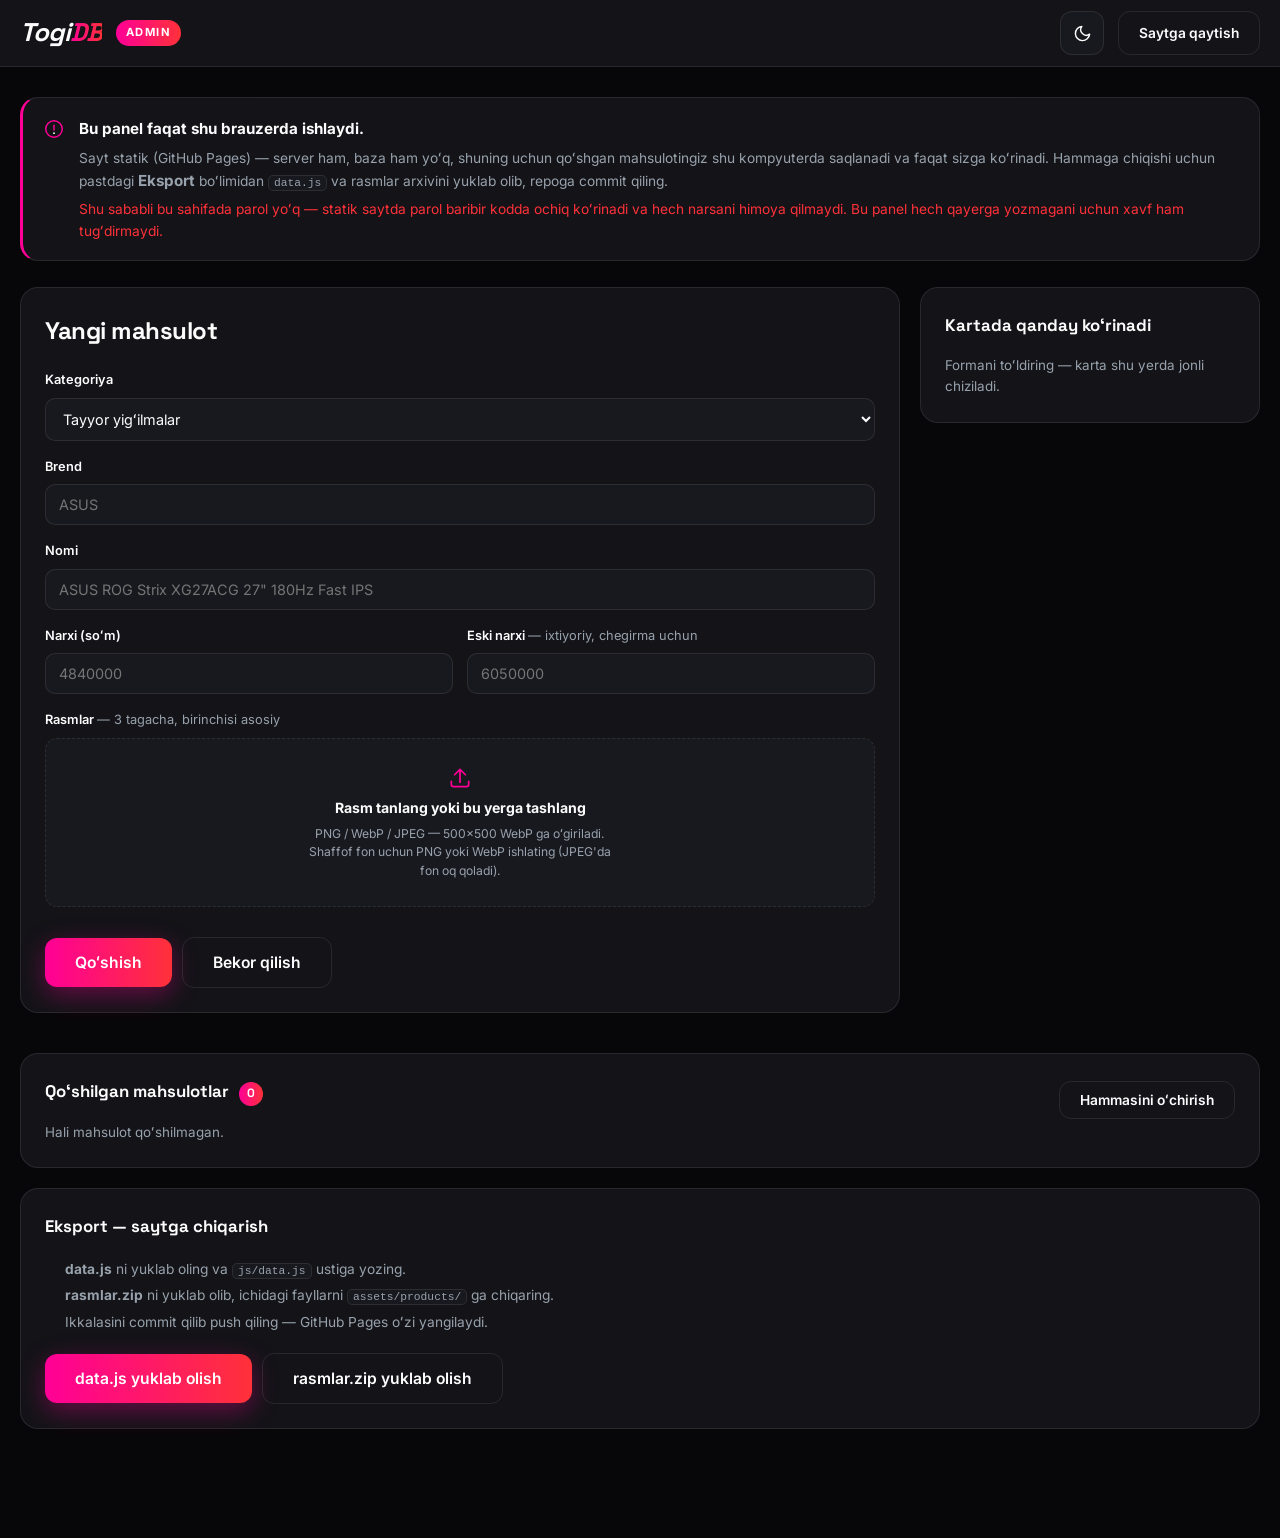
==== commit f7e5b332: "Brend UPG dan Togi DB shabloniga o'zgartirildi Barcha ko'rinuvchi brend nomi, logo (Togi + magenta D" ====
--- a/admin.html
+++ b/admin.html
@@ -5,9 +5,9 @@
   <meta name="viewport" content="width=device-width, initial-scale=1.0">
   <meta name="theme-color" content="#0f0f0f">
   <meta name="robots" content="noindex, nofollow">
-  <title>Admin — mahsulot qoʻshish | UPG</title>
+  <title>Admin — mahsulot qoʻshish | Togi DB</title>
   <link rel="icon" type="image/svg+xml" href="assets/favicon.svg">
-  <script>(function(){try{var t=localStorage.getItem("upg-theme");if(t==="light"||t==="dark")document.documentElement.setAttribute("data-theme",t)}catch(e){}})();</script>
+  <script>(function(){try{var t=localStorage.getItem("togidb-theme");if(t==="light"||t==="dark")document.documentElement.setAttribute("data-theme",t)}catch(e){}})();</script>
   <link rel="preconnect" href="https://fonts.googleapis.com">
   <link rel="preconnect" href="https://fonts.gstatic.com" crossorigin>
   <link href="https://fonts.googleapis.com/css2?family=Inter:wght@400;500;600;700&family=Space+Grotesk:wght@500;600;700&display=swap" rel="stylesheet">
@@ -19,7 +19,7 @@
 
   <header class="adm-head">
     <div class="container adm-head__inner">
-      <a class="logo" href="index.html"><span class="logo__upg">UPG</span><span class="logo__rade">RADE</span></a>
+      <a class="logo" href="index.html"><span class="logo__brand">Togi</span><span class="logo__accent">DB</span></a>
       <span class="adm-head__tag">Admin</span>
       <div class="adm-head__spacer"></div>
       <button class="icon-btn" type="button" id="themeToggle" aria-label="Mavzuni almashtirish">
--- a/css/style.css
+++ b/css/style.css
@@ -1,5 +1,5 @@
 /* ============================================================
-   UPG — zamonaviy dizayn
+   Togi DB — zamonaviy dizayn
    Brend ranglari saqlangan: #FF0096, #FF3139, #0f0f0f, #ededed
    ============================================================ */
 
@@ -153,11 +153,20 @@
 /* ---------- Header ---------- */
 .header {
   position: sticky; top: 0; z-index: 100;
+  border-bottom: 1px solid var(--border);
+  transition: box-shadow 0.3s;
+}
+
+/* Fon va blur ataylab alohida qatlamda turadi.
+   backdrop-filter to'g'ridan-to'g'ri .header'da bo'lsa, u o'zining
+   position:fixed avlodlari uchun containing block yaratadi — natijada
+   burger bilan ochiladigan mobil menyu (.subnav.is-open) viewport pastiga
+   emas, header pastiga yopishib, ekrandan yuqoriga chiqib ketadi. */
+.header::before {
+  content: ""; position: absolute; inset: 0; z-index: -1;
   background: color-mix(in srgb, var(--bg) 82%, transparent);
   backdrop-filter: blur(18px);
   -webkit-backdrop-filter: blur(18px);
-  border-bottom: 1px solid var(--border);
-  transition: box-shadow 0.3s;
 }
 .header.is-scrolled { box-shadow: 0 8px 30px rgba(0, 0, 0, 0.25); }
 
@@ -166,15 +175,15 @@
   min-height: var(--header-h);
 }
 
-/* Logo — brend uslubida: UPG + magenta RADE */
+/* Logo — brend uslubida: Togi + magenta DB */
 .logo {
   font-family: var(--font-head);
   font-size: 1.6rem; font-weight: 700; font-style: italic;
   letter-spacing: -0.5px; display: inline-flex; line-height: 1;
   user-select: none;
 }
-.logo__upg { color: var(--text); }
-.logo__rade {
+.logo__brand { color: var(--text); }
+.logo__accent {
   background: var(--grad);
   -webkit-background-clip: text; background-clip: text;
   -webkit-text-fill-color: transparent; color: transparent;
@@ -1063,7 +1072,7 @@
 .footer__col a, .footer__col span { color: rgba(252, 252, 252, 0.62); font-size: 0.9rem; transition: color 0.2s; }
 .footer__col a:hover { color: var(--primary); }
 
-.footer__col--brand .logo__upg { color: #fcfcfc; }
+.footer__col--brand .logo__brand { color: #fcfcfc; }
 .footer__col--brand p { color: rgba(252, 252, 252, 0.62); font-size: 0.9rem; max-width: 300px; margin-top: 14px; }
 
 .footer__socials { display: flex; gap: 10px; margin-top: 18px; }
--- a/css/shop.css
+++ b/css/shop.css
@@ -1,5 +1,5 @@
 /* ============================================================
-   UPG — doʻkon sahifalari stillari
+   Togi DB — doʻkon sahifalari stillari
    (category.html, product.html, savat oynasi, yangi media turlari)
    ============================================================ */
 
--- a/css/admin.css
+++ b/css/admin.css
@@ -1,5 +1,5 @@
 /* ============================================================
-   UPG — Admin panel (admin.html)
+   Togi DB — Admin panel (admin.html)
    style.css dagi brend oʻzgaruvchilari ustiga quriladi
    ============================================================ */
 
